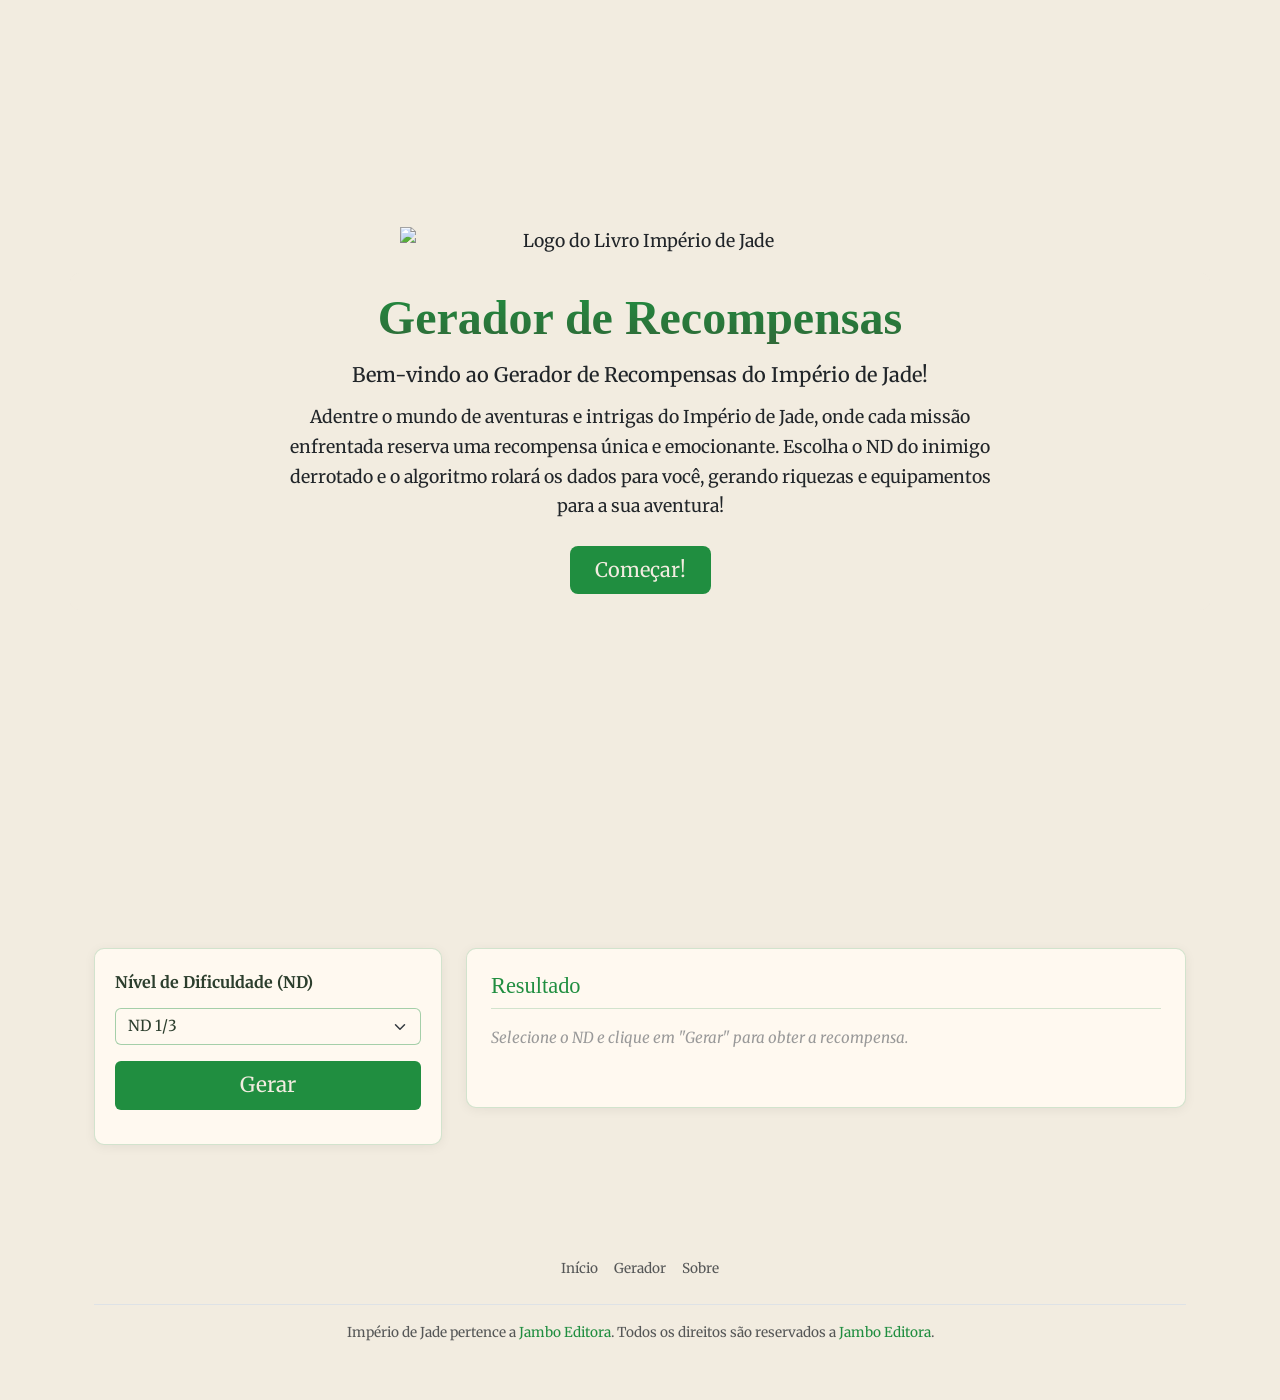
==== index.html @ 29b30fd1 "Added step by step reward generation" ====
<!doctype html>
<html lang="pt">
	<head>
		<meta charset="UTF-8" />
		<meta name="viewport" content="width=device-width, initial-scale=1.0" />
		<title>Gerador de Recompensas - Império de Jade</title>
		<link
			href="https://cdn.jsdelivr.net/npm/bootstrap@5.3.3/dist/css/bootstrap.min.css"
			rel="stylesheet"
			integrity="sha384-QWTKZyjpPEjISv5WaRU9OFeRpok6YctnYmDr5pNlyT2bRjXh0JMhjY6hW+ALEwIH"
			crossorigin="anonymous"
		/>
		<link rel="icon" type="image/x-icon" href="assets/favicon.ico" />
		<link rel="stylesheet" href="styles.css" />
	</head>

	<body>
		<section id="hero" class="px-3 text-center hero">
			<img
				id="logo"
				class="d-block mx-auto mb-3 no-interaction"
				src="assets/images/Logo.png"
				alt="Logo do Livro Império de Jade"
			/>
			<div class="container hero-text">
				<div class="row justify-content-center">
					<div class="col-12 col-md-10 col-lg-8">
						<h1
							id="title"
							class="display-5 fw-bold gradient-text mb-3"
						>
							Gerador de Recompensas
						</h1>
						<h2 class="h5 mb-3">
							Bem-vindo ao Gerador de Recompensas do Império de
							Jade!
						</h2>
						<p class="mb-4 hero-p">
							Adentre o mundo de aventuras e intrigas do Império
							de Jade, onde cada missão enfrentada reserva uma
							recompensa única e emocionante. Escolha o ND do
							inimigo derrotado e o algoritmo rolará os dados para
							você, gerando riquezas e equipamentos para a sua
							aventura!
						</p>
						<a class="btn btn-lg px-4 start-button" href="#generate"
							>Começar!</a
						>
					</div>
				</div>
			</div>
		</section>

		<section id="generate" class="generator">
			<div class="container px-3 px-sm-4">
				<div class="row g-4 align-items-start">
					<!-- Selector -->
					<div class="col-12 col-lg-4">
						<div class="selector-card">
							<h4>Nível de Dificuldade (ND)</h4>
							<select
								id="ndSelector"
								class="form-select mb-3"
								aria-label="Selecione o ND"
							>
								<option value="1/3" selected>ND 1/3</option>
								<option value="1/2">ND 1/2</option>
								<option value="1">ND 1</option>
								<option value="2">ND 2</option>
								<option value="3">ND 3</option>
								<option value="4">ND 4</option>
								<option value="5">ND 5</option>
								<option value="6">ND 6</option>
								<option value="7">ND 7</option>
								<option value="8">ND 8</option>
								<option value="9">ND 9</option>
								<option value="10">ND 10</option>
								<option value="11">ND 11</option>
								<option value="12">ND 12</option>
								<option value="13">ND 13</option>
								<option value="14">ND 14</option>
								<option value="15">ND 15</option>
								<option value="16">ND 16</option>
								<option value="17">ND 17</option>
								<option value="18">ND 18</option>
								<option value="19">ND 19</option>
								<option value="20">ND 20</option>
							</select>
							<button
								id="generateButton"
								class="btn generate-button"
								onclick="getND()"
							>
								Gerar
							</button>
							<div
								class="d-flex align-items-center justify-content-center spinner hidden-initially"
							>
								<strong class="hidden-initially" role="status"
									>Gerando...</strong
								>
								<div
									class="spinner-border ms-2 hidden-initially"
									aria-hidden="true"
								></div>
							</div>
						</div>
					</div>

					<div class="col-12 col-lg-8">
						<div class="result-card">
							<h3>Resultado</h3>
							<div id="result">
								<p class="result-placeholder">
									Selecione o ND e clique em "Gerar" para
									obter a recompensa.
								</p>
							</div>
						</div>
					</div>
				</div>
			</div>
		</section>

		<div class="container px-3 px-sm-4">
			<footer class="py-3 my-4">
				<ul class="nav justify-content-center border-bottom pb-3 mb-3">
					<li class="nav-item">
						<a
							href="#hero"
							class="nav-link px-2 text-body-secondary"
							>Início</a
						>
					</li>
					<li class="nav-item">
						<a
							href="#generate"
							class="nav-link px-2 text-body-secondary"
							>Gerador</a
						>
					</li>
					<li class="nav-item">
						<a href="" class="nav-link px-2 text-body-secondary"
							>Sobre</a
						>
					</li>
				</ul>
				<p class="text-center text-body-secondary">
					Império de Jade pertence a
					<a href="https://jamboeditora.com.br">Jambo Editora</a>.
					Todos os direitos são reservados a
					<a href="https://jamboeditora.com.br">Jambo Editora</a>.
				</p>
			</footer>
		</div>

		<script
			src="https://cdn.jsdelivr.net/npm/bootstrap@5.3.3/dist/js/bootstrap.bundle.min.js"
			integrity="sha384-YvpcrYf0tY3lHB60NNkmXc5s9fDVZLESaAA55NDzOxhy9GkcIdslK1eN7N6jIeHz"
			crossorigin="anonymous"
		></script>
		<script src="scripts/generator.js"></script>
		<script src="scripts/script.js"></script>
	</body>
</html>
---- styles.css ----
@import url('https://fonts.googleapis.com/css2?family=Merriweather:ital,wght@0,300;0,400;0,700;0,900;1,300;1,400;1,700;1,900&display=swap');

@font-face {
	font-family: 'shanghairegular';
	src: url('assets/fonts/shanghai-webfont.woff2') format('woff2'),
		url('assets/fonts/shanghai-webfont.woff') format('woff');
	font-weight: normal;
	font-style: normal;
}

@font-face {
	font-family: 'Space Mono';
	src: url('assets/fonts/SpaceMono-Regular.ttf') format('truetype');
	font-weight: normal;
	font-style: normal;
}

/* ─── BASE ─────────────────────────────────────── */

*, *::before, *::after {
	box-sizing: border-box;
}

body {
	background-color: #f2ece0;
	font-family: 'Merriweather', serif;
	font-size: 1.1rem;
	line-height: 1.7;
	overflow-x: hidden;
}

.no-interaction {
	-webkit-user-drag: none;
	user-select: none;
	-moz-user-select: none;
	-webkit-user-select: none;
	-ms-user-select: none;
}

/* ─── TYPOGRAPHY ────────────────────────────────── */

#title {
	font-family: shanghairegular;
}

.gradient-text {
	background-color: #2c6e49;
	background-image: linear-gradient(180deg, #208e40, #306737);
	background-size: 100%;
	background-clip: text;
	-webkit-background-clip: text;
	-webkit-text-fill-color: transparent;
	-moz-background-clip: text;
	-moz-text-fill-color: transparent;
}

/* ─── HERO ──────────────────────────────────────── */

#logo {
	max-width: 480px;
	width: 50%;
	min-width: 200px;
	padding-top: 40px;
}

.hero {
	background-image: url(assets/images/City.jpg);
	background-size: cover;
	background-repeat: no-repeat;
	background-position: center top;
	min-height: 100vh;
	padding-bottom: 8%;
	display: flex;
	flex-direction: column;
	align-items: center;
	justify-content: center;
}

.hero-text {
	padding: 16px 24px;
	background-color: #f2ece0d5;
	border-radius: 10px;
	backdrop-filter: blur(2px);
}

.hero-p {
	font-size: 1.1rem;
}

/* ─── BUTTONS ───────────────────────────────────── */

.start-button,
.generate-button {
	background-color: #208e40;
	color: #f2ece0;
	transition: background-color 0.2s ease, transform 0.1s ease;
}

.generate-button {
	font-size: 1.3rem;
	padding: 0.5rem 2rem;
	width: 100%;
	border-radius: 6px;
}

.start-button:hover,
.generate-button:hover {
	background-color: #306737;
	color: #f2ece0;
	transform: translateY(-1px);
}

.start-button:active,
.generate-button:active {
	transform: translateY(0);
}

/* ─── GENERATOR SECTION ─────────────────────────── */

.generator {
	padding: 3rem 0 4rem;
}

.selector-card {
	background: #fff9f0;
	border: 1px solid rgba(32, 142, 64, 0.2);
	border-radius: 10px;
	padding: 1.5rem 1.25rem;
	box-shadow: 0 2px 12px rgba(0,0,0,0.06);
}

.selector-card h4 {
	font-size: 1rem;
	font-weight: 700;
	margin-bottom: 1rem;
	color: #2c3e2d;
}

#ndSelector {
	background-color: #fff9f0;
	border-color: rgba(32, 142, 64, 0.4);
	color: #2c3e2d;
	font-family: 'Merriweather', serif;
	font-size: 0.95rem;
	margin-bottom: 1rem;
}

#ndSelector:focus {
	border-color: #208e40;
	box-shadow: 0 0 0 0.2rem rgba(32, 142, 64, 0.2);
}

.spinner {
	margin-top: 10px;
	justify-content: center;
}

/* ─── RESULT CARD ───────────────────────────────── */

.result-card {
	background: #fff9f0;
	border: 1px solid rgba(32, 142, 64, 0.2);
	border-radius: 10px;
	padding: 1.5rem 1.5rem;
	box-shadow: 0 2px 12px rgba(0,0,0,0.06);
	min-height: 160px;
}

.result-card h3 {
	font-family: shanghairegular;
	font-size: 1.4rem;
	color: #208e40;
	margin-bottom: 1rem;
	padding-bottom: 0.5rem;
	border-bottom: 1px solid rgba(32, 142, 64, 0.2);
}

.result-placeholder {
	color: #999;
	font-style: italic;
	font-size: 0.95rem;
}

/* ─── RESULT SUMMARY ────────────────────────────── */

.result-summary {
	display: flex;
	flex-direction: column;
	gap: 0.75rem;
	margin-bottom: 1.25rem;
}

.reward-row {
	display: flex;
	flex-direction: column;
	gap: 0.2rem;
}

.reward-label {
	font-size: 0.72rem;
	font-weight: 700;
	text-transform: uppercase;
	letter-spacing: 0.1em;
	color: #208e40;
}

.reward-value {
	font-size: 1rem;
	color: #1e2820;
	line-height: 1.6;
}

.reward-none {
	color: #aaa;
}

/* ─── ROLL LOG ──────────────────────────────────── */

.roll-log {
	border: 1px solid rgba(32, 142, 64, 0.25);
	border-radius: 8px;
	overflow: hidden;
}

.roll-log summary {
	list-style: none;
	padding: 0.65rem 1rem;
	background: rgba(32, 142, 64, 0.08);
	cursor: pointer;
	font-size: 0.82rem;
	font-weight: 700;
	color: #2a6b38;
	user-select: none;
	display: flex;
	align-items: center;
	gap: 0.4rem;
	transition: background 0.15s ease;
}

.roll-log summary::-webkit-details-marker { display: none; }

.roll-log summary:hover {
	background: rgba(32, 142, 64, 0.15);
}

.roll-log[open] summary .log-toggle-icon {
	transform: rotate(90deg);
}

.log-toggle-icon {
	display: inline-block;
	transition: transform 0.2s ease;
	font-style: normal;
}

.roll-log-content {
	padding: 0.75rem 1rem 1rem;
	background: rgba(250, 246, 238, 0.6);
	display: flex;
	flex-direction: column;
	gap: 1rem;
}

.roll-section-title {
	font-size: 0.72rem;
	font-weight: 700;
	text-transform: uppercase;
	letter-spacing: 0.08em;
	color: #208e40;
	margin-bottom: 0.5rem;
	padding-bottom: 0.3rem;
	border-bottom: 1px solid rgba(32, 142, 64, 0.2);
}

.roll-step {
	display: flex;
	align-items: flex-start;
	flex-wrap: wrap;
	gap: 0.35rem 0.5rem;
	padding: 0.3rem 0;
	border-bottom: 1px solid rgba(0, 0, 0, 0.04);
	font-size: 0.82rem;
}

.roll-step:last-child {
	border-bottom: none;
	padding-bottom: 0;
}

.roll-badge {
	display: inline-flex;
	align-items: center;
	gap: 0.25rem;
	padding: 0.15rem 0.55rem;
	border-radius: 4px;
	font-family: 'Space Mono', monospace;
	font-size: 0.75rem;
	white-space: nowrap;
	flex-shrink: 0;
}

.roll-badge-d100 {
	background: #208e40;
	color: #fff;
}

.roll-badge-formula {
	background: #5a7d5e;
	color: #fff;
}

.dice-icon {
	font-size: 0.85em;
	line-height: 1;
}

.roll-label {
	color: #666;
	font-style: italic;
	flex: 1;
	min-width: 80px;
	align-self: center;
}

.roll-arrow {
	color: #aaa;
	font-size: 0.75rem;
	align-self: center;
	flex-shrink: 0;
}

.roll-result {
	font-weight: 700;
	color: #1e2820;
	align-self: center;
	word-break: break-word;
}

/* ─── FOOTER ────────────────────────────────────── */

footer {
	color: #777;
	font-size: 0.85rem;
}

footer a {
	color: #208e40;
	text-decoration: none;
}

footer a:hover {
	text-decoration: underline;
}

/* ─── RESPONSIVE ────────────────────────────────── */

@media (max-width: 991px) {
	.selector-card {
		max-width: 480px;
		margin: 0 auto;
	}
}

@media (max-width: 860px) {
	.hero {
		background-image: none;
		background-color: #f2ece0;
		min-height: auto;
		padding-top: 2rem;
		padding-bottom: 3rem;
	}

	.hero-text {
		background-color: transparent;
		backdrop-filter: none;
		padding: 0 8px;
	}

	.hero-p {
		font-size: 1rem;
	}
}

@media (max-width: 576px) {
	body {
		font-size: 1rem;
	}

	#logo {
		width: 65%;
		padding-top: 24px;
	}

	.generator {
		padding: 1.5rem 0 2.5rem;
	}

	.selector-card,
	.result-card {
		border-radius: 8px;
		padding: 1.25rem 1rem;
	}

	.result-card h3 {
		font-size: 1.2rem;
	}

	.reward-value {
		font-size: 0.92rem;
	}

	.roll-badge {
		font-size: 0.7rem;
		padding: 0.12rem 0.45rem;
	}

	.roll-step {
		font-size: 0.78rem;
	}

	.generate-button {
		font-size: 1.15rem;
	}
}

@media (max-height: 700px) {
	.hero {
		min-height: 600px;
	}
}
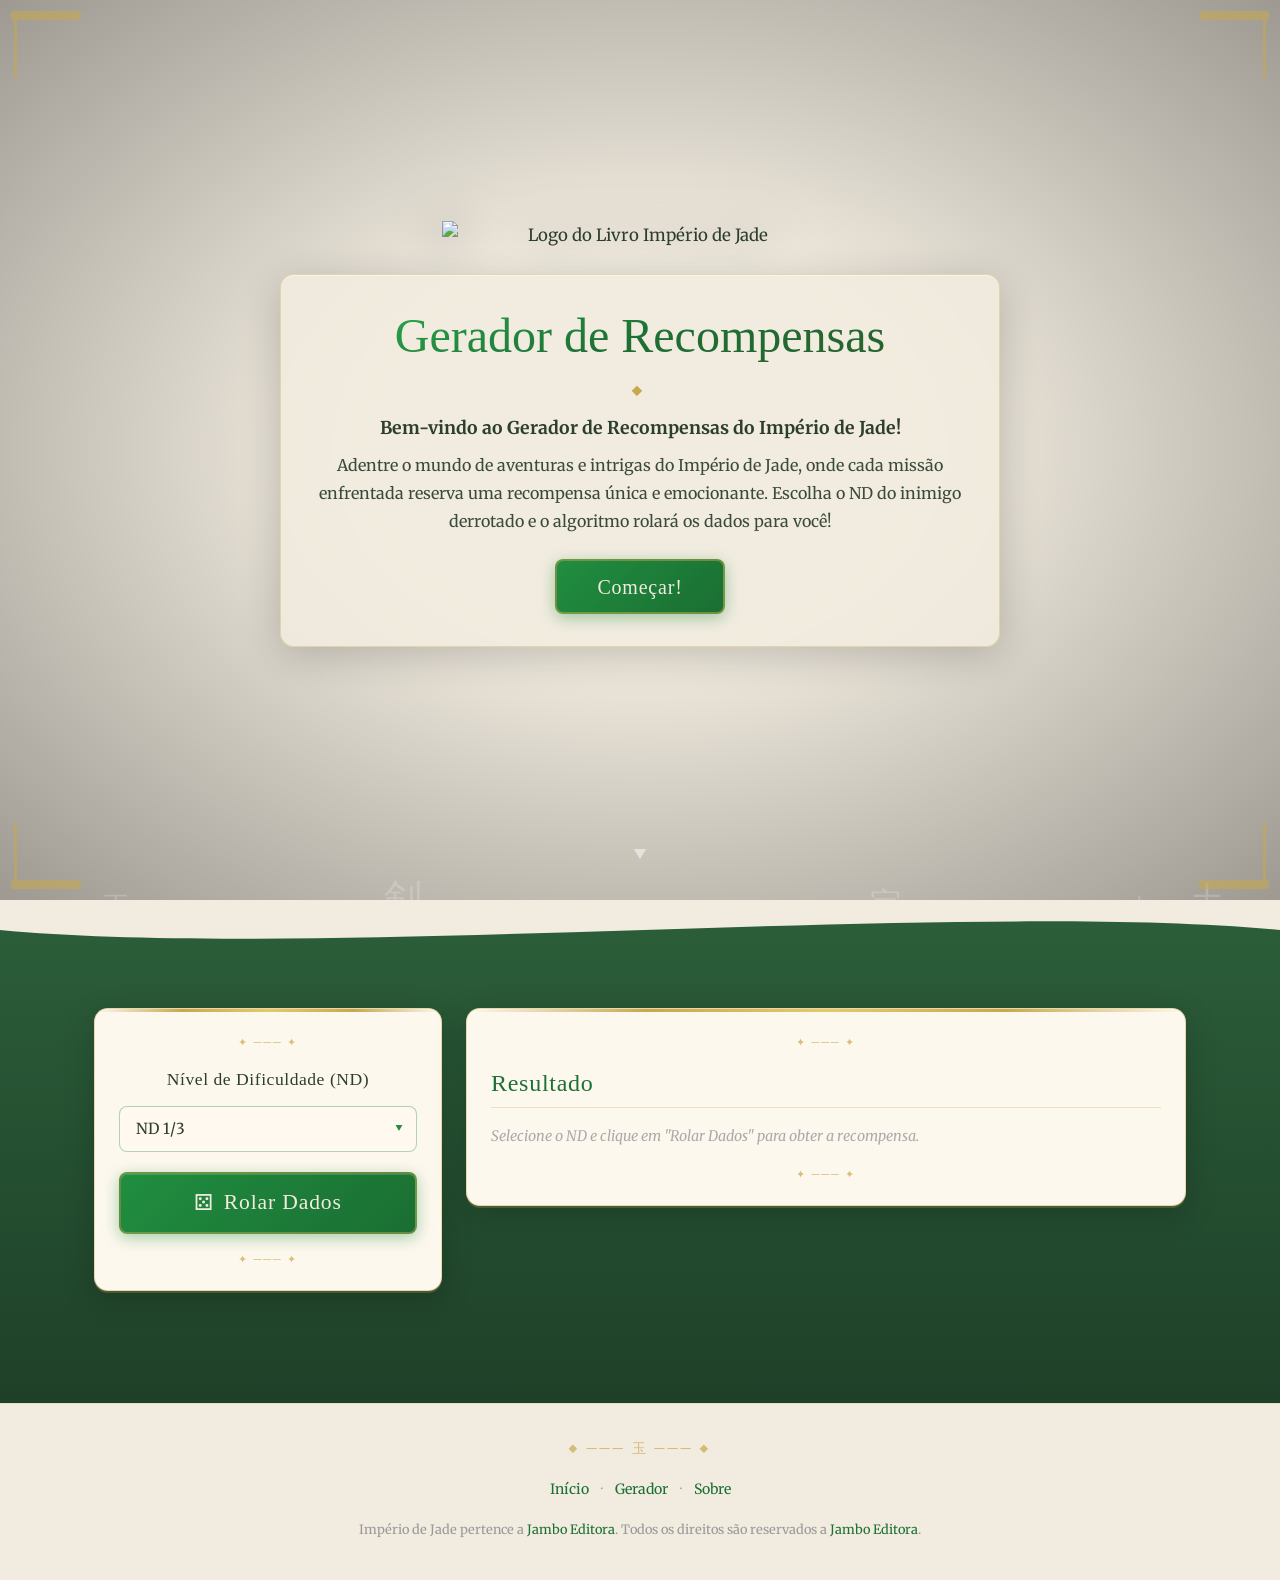
==== commit b219ecf2: "Added animations" ====
--- a/index.html
+++ b/index.html
@@ -13,108 +13,221 @@
 		<link rel="icon" type="image/x-icon" href="assets/favicon.ico" />
 		<link rel="stylesheet" href="styles.css" />
 	</head>
-
 	<body>
-		<section id="hero" class="px-3 text-center hero">
-			<img
-				id="logo"
-				class="d-block mx-auto mb-3 no-interaction"
-				src="assets/images/Logo.png"
-				alt="Logo do Livro Império de Jade"
-			/>
-			<div class="container hero-text">
-				<div class="row justify-content-center">
-					<div class="col-12 col-md-10 col-lg-8">
-						<h1
-							id="title"
-							class="display-5 fw-bold gradient-text mb-3"
-						>
-							Gerador de Recompensas
-						</h1>
-						<h2 class="h5 mb-3">
-							Bem-vindo ao Gerador de Recompensas do Império de
-							Jade!
-						</h2>
-						<p class="mb-4 hero-p">
-							Adentre o mundo de aventuras e intrigas do Império
-							de Jade, onde cada missão enfrentada reserva uma
-							recompensa única e emocionante. Escolha o ND do
-							inimigo derrotado e o algoritmo rolará os dados para
-							você, gerando riquezas e equipamentos para a sua
-							aventura!
-						</p>
-						<a class="btn btn-lg px-4 start-button" href="#generate"
-							>Começar!</a
-						>
+		<section id="hero" class="hero">
+			<div class="kanji-field" aria-hidden="true">
+				<span
+					class="kanji"
+					style="--x: 8%; --delay: 0s; --dur: 18s; --size: 1.8rem"
+					>玉</span
+				>
+				<span
+					class="kanji"
+					style="--x: 18%; --delay: 3s; --dur: 22s; --size: 1.2rem"
+					>龍</span
+				>
+				<span
+					class="kanji"
+					style="--x: 30%; --delay: 7s; --dur: 16s; --size: 2.4rem"
+					>剣</span
+				>
+				<span
+					class="kanji"
+					style="--x: 45%; --delay: 1s; --dur: 20s; --size: 1.5rem"
+					>金</span
+				>
+				<span
+					class="kanji"
+					style="--x: 57%; --delay: 9s; --dur: 24s; --size: 1rem"
+					>霊</span
+				>
+				<span
+					class="kanji"
+					style="--x: 68%; --delay: 5s; --dur: 19s; --size: 2rem"
+					>宝</span
+				>
+				<span
+					class="kanji"
+					style="--x: 78%; --delay: 2s; --dur: 21s; --size: 1.3rem"
+					>火</span
+				>
+				<span
+					class="kanji"
+					style="--x: 88%; --delay: 11s; --dur: 17s; --size: 1.6rem"
+					>水</span
+				>
+				<span
+					class="kanji"
+					style="--x: 13%; --delay: 14s; --dur: 23s; --size: 1rem"
+					>風</span
+				>
+				<span
+					class="kanji"
+					style="--x: 93%; --delay: 6s; --dur: 15s; --size: 2.2rem"
+					>土</span
+				>
+				<span
+					class="kanji"
+					style="--x: 52%; --delay: 16s; --dur: 20s; --size: 1.4rem"
+					>道</span
+				>
+				<span
+					class="kanji"
+					style="--x: 37%; --delay: 4s; --dur: 26s; --size: 1.1rem"
+					>武</span
+				>
+			</div>
+
+			<div class="corner corner-tl" aria-hidden="true"></div>
+			<div class="corner corner-tr" aria-hidden="true"></div>
+			<div class="corner corner-bl" aria-hidden="true"></div>
+			<div class="corner corner-br" aria-hidden="true"></div>
+
+			<div class="hero-inner text-center">
+				<img
+					id="logo"
+					class="hero-logo no-interaction"
+					src="assets/images/Logo.png"
+					alt="Logo do Livro Império de Jade"
+				/>
+
+				<div class="hero-text-box">
+					<h1 id="title" class="hero-title gradient-text">
+						Gerador de Recompensas
+					</h1>
+					<div class="title-divider" aria-hidden="true">
+						<span class="divider-gem">◆</span>
 					</div>
+					<h2 class="hero-subtitle">
+						Bem-vindo ao Gerador de Recompensas do Império de Jade!
+					</h2>
+					<p class="hero-p">
+						Adentre o mundo de aventuras e intrigas do Império de
+						Jade, onde cada missão enfrentada reserva uma recompensa
+						única e emocionante. Escolha o ND do inimigo derrotado e
+						o algoritmo rolará os dados para você!
+					</p>
+					<a class="btn start-button" href="#generate">
+						<span class="btn-inner"> Começar! </span>
+					</a>
 				</div>
 			</div>
+
+			<div class="hero-scroll-hint" aria-hidden="true">
+				<span class="scroll-arrow">▾</span>
+			</div>
 		</section>
 
-		<section id="generate" class="generator">
-			<div class="container px-3 px-sm-4">
-				<div class="row g-4 align-items-start">
-					<!-- Selector -->
+		<section id="generate" class="generator-section">
+			<div class="section-wave" aria-hidden="true">
+				<svg viewBox="0 0 1200 60" preserveAspectRatio="none">
+					<path
+						d="M0,30 C300,60 900,0 1200,30 L1200,0 L0,0 Z"
+						fill="#f2ece0"
+					/>
+				</svg>
+			</div>
+
+			<div class="container px-3 px-sm-4 py-5">
+				<div class="row g-4 align-items-start justify-content-center">
 					<div class="col-12 col-lg-4">
-						<div class="selector-card">
-							<h4>Nível de Dificuldade (ND)</h4>
-							<select
-								id="ndSelector"
-								class="form-select mb-3"
-								aria-label="Selecione o ND"
-							>
-								<option value="1/3" selected>ND 1/3</option>
-								<option value="1/2">ND 1/2</option>
-								<option value="1">ND 1</option>
-								<option value="2">ND 2</option>
-								<option value="3">ND 3</option>
-								<option value="4">ND 4</option>
-								<option value="5">ND 5</option>
-								<option value="6">ND 6</option>
-								<option value="7">ND 7</option>
-								<option value="8">ND 8</option>
-								<option value="9">ND 9</option>
-								<option value="10">ND 10</option>
-								<option value="11">ND 11</option>
-								<option value="12">ND 12</option>
-								<option value="13">ND 13</option>
-								<option value="14">ND 14</option>
-								<option value="15">ND 15</option>
-								<option value="16">ND 16</option>
-								<option value="17">ND 17</option>
-								<option value="18">ND 18</option>
-								<option value="19">ND 19</option>
-								<option value="20">ND 20</option>
-							</select>
-							<button
-								id="generateButton"
-								class="btn generate-button"
-								onclick="getND()"
-							>
-								Gerar
-							</button>
-							<div
-								class="d-flex align-items-center justify-content-center spinner hidden-initially"
-							>
-								<strong class="hidden-initially" role="status"
-									>Gerando...</strong
-								>
+						<div class="jade-card selector-card" id="selectorCard">
+							<div class="jade-card-inner">
 								<div
-									class="spinner-border ms-2 hidden-initially"
+									class="card-ornament-top"
 									aria-hidden="true"
-								></div>
+								>
+									✦ ─── ✦
+								</div>
+								<h4 class="selector-title">
+									Nível de Dificuldade (ND)
+								</h4>
+								<div class="nd-select-wrap">
+									<select
+										id="ndSelector"
+										class="nd-select"
+										aria-label="Selecione o ND"
+									>
+										<option value="1/3" selected>
+											ND 1/3
+										</option>
+										<option value="1/2">ND 1/2</option>
+										<option value="1">ND 1</option>
+										<option value="2">ND 2</option>
+										<option value="3">ND 3</option>
+										<option value="4">ND 4</option>
+										<option value="5">ND 5</option>
+										<option value="6">ND 6</option>
+										<option value="7">ND 7</option>
+										<option value="8">ND 8</option>
+										<option value="9">ND 9</option>
+										<option value="10">ND 10</option>
+										<option value="11">ND 11</option>
+										<option value="12">ND 12</option>
+										<option value="13">ND 13</option>
+										<option value="14">ND 14</option>
+										<option value="15">ND 15</option>
+										<option value="16">ND 16</option>
+										<option value="17">ND 17</option>
+										<option value="18">ND 18</option>
+										<option value="19">ND 19</option>
+										<option value="20">ND 20</option>
+									</select>
+									<span
+										class="nd-select-arrow"
+										aria-hidden="true"
+										>▾</span
+									>
+								</div>
+
+								<button
+									id="generateButton"
+									class="generate-button"
+									onclick="triggerGenerate()"
+								>
+									<span
+										class="gen-btn-dice"
+										id="btnDice"
+										aria-hidden="true"
+										>⚄</span
+									>
+									<span class="gen-btn-text" id="btnText"
+										>Rolar Dados</span
+									>
+								</button>
+
+								<div
+									class="card-ornament-bottom"
+									aria-hidden="true"
+								>
+									✦ ─── ✦
+								</div>
 							</div>
 						</div>
 					</div>
 
 					<div class="col-12 col-lg-8">
-						<div class="result-card">
-							<h3>Resultado</h3>
-							<div id="result">
-								<p class="result-placeholder">
-									Selecione o ND e clique em "Gerar" para
-									obter a recompensa.
-								</p>
+						<div class="jade-card result-card" id="resultCard">
+							<div class="jade-card-inner">
+								<div
+									class="card-ornament-top"
+									aria-hidden="true"
+								>
+									✦ ─── ✦
+								</div>
+								<h3 class="result-title">Resultado</h3>
+								<div id="result">
+									<p class="result-placeholder">
+										Selecione o ND e clique em "Rolar Dados"
+										para obter a recompensa.
+									</p>
+								</div>
+								<div
+									class="card-ornament-bottom"
+									aria-hidden="true"
+								>
+									✦ ─── ✦
+								</div>
 							</div>
 						</div>
 					</div>
@@ -122,37 +235,24 @@
 			</div>
 		</section>
 
-		<div class="container px-3 px-sm-4">
-			<footer class="py-3 my-4">
-				<ul class="nav justify-content-center border-bottom pb-3 mb-3">
-					<li class="nav-item">
-						<a
-							href="#hero"
-							class="nav-link px-2 text-body-secondary"
-							>Início</a
-						>
-					</li>
-					<li class="nav-item">
-						<a
-							href="#generate"
-							class="nav-link px-2 text-body-secondary"
-							>Gerador</a
-						>
-					</li>
-					<li class="nav-item">
-						<a href="" class="nav-link px-2 text-body-secondary"
-							>Sobre</a
-						>
-					</li>
-				</ul>
-				<p class="text-center text-body-secondary">
-					Império de Jade pertence a
-					<a href="https://jamboeditora.com.br">Jambo Editora</a>.
-					Todos os direitos são reservados a
-					<a href="https://jamboeditora.com.br">Jambo Editora</a>.
-				</p>
-			</footer>
-		</div>
+		<footer class="site-footer">
+			<div class="footer-divider" aria-hidden="true">
+				<span>◆ ─── 玉 ─── ◆</span>
+			</div>
+			<nav class="footer-nav">
+				<a href="#hero">Início</a>
+				<span aria-hidden="true">·</span>
+				<a href="#generate">Gerador</a>
+				<span aria-hidden="true">·</span>
+				<a href="">Sobre</a>
+			</nav>
+			<p class="footer-copy">
+				Império de Jade pertence a
+				<a href="https://jamboeditora.com.br">Jambo Editora</a>. Todos
+				os direitos são reservados a
+				<a href="https://jamboeditora.com.br">Jambo Editora</a>.
+			</p>
+		</footer>
 
 		<script
 			src="https://cdn.jsdelivr.net/npm/bootstrap@5.3.3/dist/js/bootstrap.bundle.min.js"
@@ -161,5 +261,54 @@
 		></script>
 		<script src="scripts/generator.js"></script>
 		<script src="scripts/script.js"></script>
+		<script>
+			const DICE_FACES = ['⚀', '⚁', '⚂', '⚃', '⚄', '⚅'];
+			let diceInterval = null;
+
+			function triggerGenerate() {
+				const btn = document.getElementById('generateButton');
+				const dice = document.getElementById('btnDice');
+				const txt = document.getElementById('btnText');
+
+				btn.disabled = true;
+				txt.textContent = 'Rolando…';
+
+				let i = 0;
+				diceInterval = setInterval(() => {
+					dice.textContent = DICE_FACES[i % DICE_FACES.length];
+					i++;
+				}, 90);
+
+				setTimeout(() => {
+					clearInterval(diceInterval);
+					dice.textContent =
+						DICE_FACES[Math.floor(Math.random() * 6)];
+					getND();
+					txt.textContent = 'Rolar Dados';
+					btn.disabled = false;
+					animateResult();
+				}, 700);
+			}
+
+			function animateResult() {
+				const resultEl = document.getElementById('result');
+				resultEl.classList.remove('result-reveal');
+				void resultEl.offsetWidth;
+				resultEl.classList.add('result-reveal');
+
+				const steps = resultEl.querySelectorAll('.roll-step');
+				steps.forEach((s, idx) => {
+					s.style.opacity = '0';
+					s.style.transform = 'translateX(-8px)';
+					s.style.transition = `opacity 0.25s ease ${idx * 40}ms, transform 0.25s ease ${idx * 40}ms`;
+					requestAnimationFrame(() => {
+						requestAnimationFrame(() => {
+							s.style.opacity = '1';
+							s.style.transform = 'translateX(0)';
+						});
+					});
+				});
+			}
+		</script>
 	</body>
 </html>
--- a/styles.css
+++ b/styles.css
@@ -2,7 +2,8 @@
 
 @font-face {
 	font-family: 'shanghairegular';
-	src: url('assets/fonts/shanghai-webfont.woff2') format('woff2'),
+	src:
+		url('assets/fonts/shanghai-webfont.woff2') format('woff2'),
 		url('assets/fonts/shanghai-webfont.woff') format('woff');
 	font-weight: normal;
 	font-style: normal;
@@ -15,271 +16,663 @@
 	font-style: normal;
 }
 
-/* ─── BASE ─────────────────────────────────────── */
-
-*, *::before, *::after {
+/* ─── RESET / BASE ─────────────────────────────── */
+
+*,
+*::before,
+*::after {
 	box-sizing: border-box;
+}
+
+html {
+	scroll-behavior: smooth;
 }
 
 body {
 	background-color: #f2ece0;
 	font-family: 'Merriweather', serif;
-	font-size: 1.1rem;
-	line-height: 1.7;
+	font-size: 1.05rem;
+	line-height: 1.75;
 	overflow-x: hidden;
+	color: #2c3e2d;
 }
 
 .no-interaction {
 	-webkit-user-drag: none;
 	user-select: none;
-	-moz-user-select: none;
 	-webkit-user-select: none;
-	-ms-user-select: none;
-}
-
-/* ─── TYPOGRAPHY ────────────────────────────────── */
-
-#title {
-	font-family: shanghairegular;
-}
+}
+
+/* ─── GRADIENT TEXT ─────────────────────────────── */
 
 .gradient-text {
-	background-color: #2c6e49;
-	background-image: linear-gradient(180deg, #208e40, #306737);
-	background-size: 100%;
+	background-image: linear-gradient(
+		160deg,
+		#2db350 0%,
+		#1d7035 50%,
+		#2a5e2a 100%
+	);
 	background-clip: text;
 	-webkit-background-clip: text;
 	-webkit-text-fill-color: transparent;
-	-moz-background-clip: text;
-	-moz-text-fill-color: transparent;
-}
-
-/* ─── HERO ──────────────────────────────────────── */
-
-#logo {
-	max-width: 480px;
-	width: 50%;
-	min-width: 200px;
-	padding-top: 40px;
-}
+}
+
+/* ═══════════════════════════════════════════════════
+   HERO
+══════════════════════════════════════════════════ */
 
 .hero {
+	position: relative;
+	min-height: 100svh;
 	background-image: url(assets/images/City.jpg);
 	background-size: cover;
-	background-repeat: no-repeat;
 	background-position: center top;
-	min-height: 100vh;
-	padding-bottom: 8%;
 	display: flex;
 	flex-direction: column;
 	align-items: center;
 	justify-content: center;
-}
-
-.hero-text {
-	padding: 16px 24px;
-	background-color: #f2ece0d5;
-	border-radius: 10px;
-	backdrop-filter: blur(2px);
+	padding: 3rem 1rem 5rem;
+	overflow: hidden;
+}
+
+/* Subtle vignette overlay */
+.hero::before {
+	content: '';
+	position: absolute;
+	inset: 0;
+	background: radial-gradient(
+		ellipse at center,
+		transparent 30%,
+		rgba(0, 0, 0, 0.35) 100%
+	);
+	pointer-events: none;
+}
+
+/* ── Kanji floating particles ─────────────────── */
+
+.kanji-field {
+	position: absolute;
+	inset: 0;
+	pointer-events: none;
+	overflow: hidden;
+}
+
+.kanji {
+	position: absolute;
+	bottom: -2rem;
+	left: var(--x);
+	font-size: var(--size, 1.5rem);
+	color: rgba(255, 255, 255, 0.2);
+	font-family: serif;
+	animation: kanji-rise var(--dur, 20s) var(--delay, 0s) infinite ease-in-out;
+	will-change: transform, opacity;
+	user-select: none;
+}
+
+@keyframes kanji-rise {
+	0% {
+		transform: translateY(0) rotate(0deg);
+		opacity: 0;
+	}
+	10% {
+		opacity: 1;
+	}
+	90% {
+		opacity: 0.6;
+	}
+	100% {
+		transform: translateY(-105vh) rotate(15deg);
+		opacity: 0;
+	}
+}
+
+/* ── Corner ornaments ─────────────────────────── */
+
+.corner {
+	position: absolute;
+	width: 64px;
+	height: 64px;
+	pointer-events: none;
+	opacity: 0.55;
+}
+
+.corner::before,
+.corner::after {
+	content: '';
+	position: absolute;
+	background: #c9a84c;
+}
+
+.corner::before {
+	width: 100%;
+	height: 3px;
+	top: 0;
+}
+.corner::after {
+	width: 3px;
+	height: 100%;
+	top: 0;
+}
+
+.corner-tl {
+	top: 14px;
+	left: 14px;
+}
+.corner-tr {
+	top: 14px;
+	right: 14px;
+	transform: scaleX(-1);
+}
+.corner-bl {
+	bottom: 14px;
+	left: 14px;
+	transform: scaleY(-1);
+}
+.corner-br {
+	bottom: 14px;
+	right: 14px;
+	transform: scale(-1);
+}
+
+/* Inner dot on each corner */
+.corner-tl::before,
+.corner-tr::before,
+.corner-bl::before,
+.corner-br::before {
+	box-shadow: 0 0 0 3px #c9a84c;
+	border-radius: 1px;
+}
+
+/* ── Hero inner content ───────────────────────── */
+
+.hero-inner {
+	position: relative;
+	z-index: 2;
+	width: 100%;
+	max-width: 720px;
+	animation: hero-fadein 1s ease both;
+}
+
+@keyframes hero-fadein {
+	from {
+		opacity: 0;
+		transform: translateY(24px);
+	}
+	to {
+		opacity: 1;
+		transform: translateY(0);
+	}
+}
+
+.hero-logo {
+	display: block;
+	margin: 0 auto 1.5rem;
+	width: min(55%, 420px);
+	filter: drop-shadow(0 4px 24px rgba(0, 0, 0, 0.5));
+	animation: logo-drop 0.9s cubic-bezier(0.22, 1, 0.36, 1) 0.1s both;
+}
+
+@keyframes logo-drop {
+	from {
+		opacity: 0;
+		transform: translateY(-20px) scale(0.95);
+	}
+	to {
+		opacity: 1;
+		transform: translateY(0) scale(1);
+	}
+}
+
+.hero-text-box {
+	background: rgba(242, 236, 224, 0.88);
+	backdrop-filter: blur(6px);
+	-webkit-backdrop-filter: blur(6px);
+	border-radius: 14px;
+	padding: 2rem 2.25rem;
+	border: 1px solid rgba(201, 168, 76, 0.35);
+	box-shadow:
+		0 8px 40px rgba(0, 0, 0, 0.2),
+		inset 0 1px 0 rgba(255, 255, 255, 0.5);
+	animation: hero-fadein 1s ease 0.25s both;
+}
+
+.hero-title {
+	font-family: shanghairegular;
+	font-size: clamp(1.8rem, 5vw, 3rem);
+	margin-bottom: 0.25rem;
+	line-height: 1.2;
+}
+
+/* Gold divider */
+.title-divider {
+	margin: 0.6rem 0 0.8rem;
+	color: #c9a84c;
+	font-size: 1.1rem;
+	letter-spacing: 0.3em;
+	text-align: center;
+	animation: shimmer 3s ease-in-out infinite;
+}
+
+@keyframes shimmer {
+	0%,
+	100% {
+		opacity: 0.7;
+	}
+	50% {
+		opacity: 1;
+	}
+}
+
+.hero-subtitle {
+	font-size: clamp(0.9rem, 2vw, 1.1rem);
+	font-weight: 700;
+	margin-bottom: 0.75rem;
+	color: #2c3e2d;
 }
 
 .hero-p {
+	font-size: clamp(0.85rem, 1.8vw, 1rem);
+	margin-bottom: 1.5rem;
+	color: #3a4a3b;
+}
+
+/* ── Start button ─────────────────────────────── */
+
+.start-button {
+	background: linear-gradient(135deg, #208e40, #1a6e32);
+	color: #f2ece0;
+	font-family: shanghairegular;
+	font-size: 1.25rem;
+	padding: 0.65rem 2.5rem;
+	border-radius: 8px;
+	border: 2px solid rgba(201, 168, 76, 0.5);
+	box-shadow: 0 4px 16px rgba(32, 142, 64, 0.4);
+	transition: all 0.25s ease;
+	display: inline-block;
+	letter-spacing: 0.04em;
+}
+
+.start-button:hover {
+	background: linear-gradient(135deg, #25a549, #208e40);
+	color: #f2ece0;
+	transform: translateY(-2px);
+	box-shadow: 0 6px 24px rgba(32, 142, 64, 0.5);
+}
+
+.start-button:active {
+	transform: translateY(0);
+}
+
+.btn-inner {
+	display: flex;
+	align-items: center;
+	gap: 0.4rem;
+}
+.btn-icon {
+	font-size: 1.1em;
+}
+
+/* ── Scroll hint ──────────────────────────────── */
+
+.hero-scroll-hint {
+	position: absolute;
+	bottom: 1.5rem;
+	left: 50%;
+	transform: translateX(-50%);
+	z-index: 2;
+	color: rgba(255, 255, 255, 0.5);
+	font-size: 1.5rem;
+	animation: bounce 2s ease-in-out infinite;
+}
+
+@keyframes bounce {
+	0%,
+	100% {
+		transform: translateX(-50%) translateY(0);
+	}
+	50% {
+		transform: translateX(-50%) translateY(6px);
+	}
+}
+
+/* ═══════════════════════════════════════════════════
+   GENERATOR SECTION
+══════════════════════════════════════════════════ */
+
+.generator-section {
+	background: linear-gradient(180deg, #2c5f3a 0%, #1e4028 100%);
+	position: relative;
+	padding-bottom: 4rem;
+}
+
+.section-wave {
+	height: 60px;
+	overflow: hidden;
+	line-height: 0;
+}
+
+.section-wave svg {
+	width: 100%;
+	height: 100%;
+	display: block;
+}
+
+/* ── Jade cards ───────────────────────────────── */
+
+.jade-card {
+	background: #fdf8ee;
+	border-radius: 14px;
+	border: 1px solid rgba(201, 168, 76, 0.4);
+	box-shadow:
+		0 2px 0 rgba(201, 168, 76, 0.25),
+		0 8px 32px rgba(0, 0, 0, 0.18),
+		inset 0 1px 0 rgba(255, 255, 255, 0.7);
+	position: relative;
+	overflow: hidden;
+	transition: box-shadow 0.3s ease;
+}
+
+.jade-card::before {
+	content: '';
+	position: absolute;
+	top: 0;
+	left: 0;
+	right: 0;
+	height: 3px;
+	background: linear-gradient(
+		90deg,
+		transparent,
+		#c9a84c,
+		#e8c96a,
+		#c9a84c,
+		transparent
+	);
+}
+
+.jade-card-inner {
+	padding: 1.5rem 1.5rem 1.25rem;
+}
+
+.card-ornament-top,
+.card-ornament-bottom {
+	text-align: center;
+	font-size: 0.7rem;
+	color: #c9a84c;
+	letter-spacing: 0.15em;
+	opacity: 0.7;
+	user-select: none;
+}
+
+.card-ornament-top {
+	margin-bottom: 1rem;
+}
+.card-ornament-bottom {
+	margin-top: 1rem;
+}
+
+/* ── Selector card specifics ──────────────────── */
+
+.selector-title {
+	font-family: shanghairegular;
 	font-size: 1.1rem;
-}
-
-/* ─── BUTTONS ───────────────────────────────────── */
-
-.start-button,
-.generate-button {
-	background-color: #208e40;
-	color: #f2ece0;
-	transition: background-color 0.2s ease, transform 0.1s ease;
-}
-
-.generate-button {
-	font-size: 1.3rem;
-	padding: 0.5rem 2rem;
+	color: #2c3e2d;
+	text-align: center;
+	margin-bottom: 1rem;
+	letter-spacing: 0.03em;
+}
+
+.nd-select-wrap {
+	position: relative;
+	margin-bottom: 1.25rem;
+}
+
+.nd-select {
 	width: 100%;
-	border-radius: 6px;
-}
-
-.start-button:hover,
-.generate-button:hover {
-	background-color: #306737;
-	color: #f2ece0;
-	transform: translateY(-1px);
-}
-
-.start-button:active,
-.generate-button:active {
-	transform: translateY(0);
-}
-
-/* ─── GENERATOR SECTION ─────────────────────────── */
-
-.generator {
-	padding: 3rem 0 4rem;
-}
-
-.selector-card {
+	appearance: none;
+	-webkit-appearance: none;
 	background: #fff9f0;
-	border: 1px solid rgba(32, 142, 64, 0.2);
-	border-radius: 10px;
-	padding: 1.5rem 1.25rem;
-	box-shadow: 0 2px 12px rgba(0,0,0,0.06);
-}
-
-.selector-card h4 {
-	font-size: 1rem;
-	font-weight: 700;
-	margin-bottom: 1rem;
-	color: #2c3e2d;
-}
-
-#ndSelector {
-	background-color: #fff9f0;
-	border-color: rgba(32, 142, 64, 0.4);
-	color: #2c3e2d;
+	border: 1.5px solid rgba(32, 142, 64, 0.35);
+	border-radius: 8px;
+	padding: 0.55rem 2.5rem 0.55rem 1rem;
 	font-family: 'Merriweather', serif;
 	font-size: 0.95rem;
+	color: #2c3e2d;
+	cursor: pointer;
+	transition:
+		border-color 0.2s,
+		box-shadow 0.2s;
+}
+
+.nd-select:focus {
+	outline: none;
+	border-color: #208e40;
+	box-shadow: 0 0 0 3px rgba(32, 142, 64, 0.15);
+}
+
+.nd-select-arrow {
+	position: absolute;
+	right: 0.9rem;
+	top: 50%;
+	transform: translateY(-50%);
+	color: #208e40;
+	font-size: 0.85rem;
+	pointer-events: none;
+}
+
+/* ── Generate button ──────────────────────────── */
+
+.generate-button {
+	width: 100%;
+	background: linear-gradient(135deg, #208e40, #1a6e32);
+	color: #f2ece0;
+	font-family: shanghairegular;
+	font-size: 1.35rem;
+	padding: 0.65rem 1rem;
+	border: 2px solid rgba(201, 168, 76, 0.45);
+	border-radius: 8px;
+	box-shadow:
+		0 4px 16px rgba(32, 142, 64, 0.4),
+		0 1px 0 rgba(255, 255, 255, 0.15) inset;
+	cursor: pointer;
+	display: flex;
+	align-items: center;
+	justify-content: center;
+	gap: 0.6rem;
+	transition: all 0.2s ease;
+	letter-spacing: 0.04em;
+}
+
+.generate-button:hover:not(:disabled) {
+	background: linear-gradient(135deg, #25a549, #208e40);
+	transform: translateY(-2px);
+	box-shadow: 0 6px 24px rgba(32, 142, 64, 0.5);
+}
+
+.generate-button:active:not(:disabled) {
+	transform: translateY(0);
+}
+
+.generate-button:disabled {
+	opacity: 0.75;
+	cursor: not-allowed;
+}
+
+.gen-btn-dice {
+	font-size: 1.4rem;
+	line-height: 1;
+	display: inline-block;
+	animation: none;
+}
+
+.generate-button:disabled .gen-btn-dice {
+	animation: spin-dice 0.09s steps(1) infinite;
+}
+
+@keyframes spin-dice {
+	0% {
+		content: '⚀';
+	}
+	16% {
+		content: '⚁';
+	}
+	33% {
+		content: '⚂';
+	}
+	50% {
+		content: '⚃';
+	}
+	67% {
+		content: '⚄';
+	}
+	83% {
+		content: '⚅';
+	}
+	100% {
+		content: '⚀';
+	}
+}
+
+/* ─── RESULT CARD ───────────────────────────────── */
+
+.result-title {
+	font-family: shanghairegular;
+	font-size: 1.5rem;
+	color: #1d7035;
 	margin-bottom: 1rem;
-}
-
-#ndSelector:focus {
-	border-color: #208e40;
-	box-shadow: 0 0 0 0.2rem rgba(32, 142, 64, 0.2);
-}
-
-.spinner {
-	margin-top: 10px;
-	justify-content: center;
-}
-
-/* ─── RESULT CARD ───────────────────────────────── */
-
-.result-card {
-	background: #fff9f0;
-	border: 1px solid rgba(32, 142, 64, 0.2);
-	border-radius: 10px;
-	padding: 1.5rem 1.5rem;
-	box-shadow: 0 2px 12px rgba(0,0,0,0.06);
-	min-height: 160px;
-}
-
-.result-card h3 {
-	font-family: shanghairegular;
-	font-size: 1.4rem;
-	color: #208e40;
-	margin-bottom: 1rem;
-	padding-bottom: 0.5rem;
-	border-bottom: 1px solid rgba(32, 142, 64, 0.2);
+	padding-bottom: 0.6rem;
+	border-bottom: 1px solid rgba(201, 168, 76, 0.3);
+	letter-spacing: 0.03em;
 }
 
 .result-placeholder {
-	color: #999;
+	color: #aaa;
 	font-style: italic;
-	font-size: 0.95rem;
-}
-
-/* ─── RESULT SUMMARY ────────────────────────────── */
+	font-size: 0.9rem;
+}
+
+/* ── Result summary ───────────────────────────── */
+
+@keyframes result-in {
+	from {
+		opacity: 0;
+		transform: translateY(10px);
+	}
+	to {
+		opacity: 1;
+		transform: translateY(0);
+	}
+}
+
+.result-reveal {
+	animation: result-in 0.4s ease both;
+}
 
 .result-summary {
 	display: flex;
 	flex-direction: column;
-	gap: 0.75rem;
+	gap: 0.85rem;
 	margin-bottom: 1.25rem;
 }
 
 .reward-row {
 	display: flex;
 	flex-direction: column;
-	gap: 0.2rem;
+	gap: 0.15rem;
+	padding: 0.6rem 0.85rem;
+	background: rgba(32, 142, 64, 0.05);
+	border-radius: 8px;
+	border-left: 3px solid #c9a84c;
 }
 
 .reward-label {
-	font-size: 0.72rem;
+	font-size: 0.68rem;
+	font-weight: 700;
+	text-transform: uppercase;
+	letter-spacing: 0.12em;
+	color: #1d7035;
+}
+
+.reward-value {
+	font-size: 0.98rem;
+	color: #1e2820;
+	line-height: 1.55;
+}
+
+.reward-none {
+	color: #bbb;
+}
+
+/* ─── ROLL LOG ──────────────────────────────────── */
+
+.roll-log {
+	border: 1px solid rgba(201, 168, 76, 0.3);
+	border-radius: 8px;
+	overflow: hidden;
+}
+
+.roll-log summary {
+	list-style: none;
+	padding: 0.6rem 1rem;
+	background: rgba(32, 142, 64, 0.07);
+	cursor: pointer;
+	font-size: 0.8rem;
+	font-weight: 700;
+	color: #1d7035;
+	user-select: none;
+	display: flex;
+	align-items: center;
+	gap: 0.4rem;
+	transition: background 0.15s;
+}
+
+.roll-log summary::-webkit-details-marker {
+	display: none;
+}
+.roll-log summary:hover {
+	background: rgba(32, 142, 64, 0.13);
+}
+
+.roll-log[open] summary .log-toggle-icon {
+	transform: rotate(90deg);
+}
+
+.log-toggle-icon {
+	display: inline-block;
+	transition: transform 0.2s ease;
+}
+
+.roll-log-content {
+	padding: 0.85rem 1rem 1rem;
+	background: rgba(253, 248, 238, 0.7);
+	display: flex;
+	flex-direction: column;
+	gap: 1.1rem;
+}
+
+.roll-section {
+	display: flex;
+	flex-direction: column;
+}
+
+.roll-section-title {
+	font-size: 0.68rem;
 	font-weight: 700;
 	text-transform: uppercase;
 	letter-spacing: 0.1em;
-	color: #208e40;
-}
-
-.reward-value {
-	font-size: 1rem;
-	color: #1e2820;
-	line-height: 1.6;
-}
-
-.reward-none {
-	color: #aaa;
-}
-
-/* ─── ROLL LOG ──────────────────────────────────── */
-
-.roll-log {
-	border: 1px solid rgba(32, 142, 64, 0.25);
-	border-radius: 8px;
-	overflow: hidden;
-}
-
-.roll-log summary {
-	list-style: none;
-	padding: 0.65rem 1rem;
-	background: rgba(32, 142, 64, 0.08);
-	cursor: pointer;
-	font-size: 0.82rem;
-	font-weight: 700;
-	color: #2a6b38;
-	user-select: none;
-	display: flex;
-	align-items: center;
-	gap: 0.4rem;
-	transition: background 0.15s ease;
-}
-
-.roll-log summary::-webkit-details-marker { display: none; }
-
-.roll-log summary:hover {
-	background: rgba(32, 142, 64, 0.15);
-}
-
-.roll-log[open] summary .log-toggle-icon {
-	transform: rotate(90deg);
-}
-
-.log-toggle-icon {
-	display: inline-block;
-	transition: transform 0.2s ease;
-	font-style: normal;
-}
-
-.roll-log-content {
-	padding: 0.75rem 1rem 1rem;
-	background: rgba(250, 246, 238, 0.6);
-	display: flex;
-	flex-direction: column;
-	gap: 1rem;
-}
-
-.roll-section-title {
-	font-size: 0.72rem;
-	font-weight: 700;
-	text-transform: uppercase;
-	letter-spacing: 0.08em;
-	color: #208e40;
+	color: #1d7035;
 	margin-bottom: 0.5rem;
 	padding-bottom: 0.3rem;
-	border-bottom: 1px solid rgba(32, 142, 64, 0.2);
+	border-bottom: 1px solid rgba(201, 168, 76, 0.3);
 }
 
 .roll-step {
 	display: flex;
 	align-items: flex-start;
 	flex-wrap: wrap;
-	gap: 0.35rem 0.5rem;
+	gap: 0.3rem 0.45rem;
 	padding: 0.3rem 0;
 	border-bottom: 1px solid rgba(0, 0, 0, 0.04);
-	font-size: 0.82rem;
+	font-size: 0.8rem;
 }
 
 .roll-step:last-child {
@@ -290,41 +683,43 @@
 .roll-badge {
 	display: inline-flex;
 	align-items: center;
-	gap: 0.25rem;
-	padding: 0.15rem 0.55rem;
+	gap: 0.2rem;
+	padding: 0.12rem 0.5rem;
 	border-radius: 4px;
 	font-family: 'Space Mono', monospace;
-	font-size: 0.75rem;
+	font-size: 0.72rem;
 	white-space: nowrap;
 	flex-shrink: 0;
 }
 
 .roll-badge-d100 {
-	background: #208e40;
+	background: linear-gradient(135deg, #208e40, #1a6e32);
 	color: #fff;
+	box-shadow: 0 1px 4px rgba(32, 142, 64, 0.3);
 }
 
 .roll-badge-formula {
-	background: #5a7d5e;
+	background: linear-gradient(135deg, #5a7d5e, #3d5c42);
 	color: #fff;
+	box-shadow: 0 1px 4px rgba(0, 0, 0, 0.15);
 }
 
 .dice-icon {
-	font-size: 0.85em;
+	font-size: 0.9em;
 	line-height: 1;
 }
 
 .roll-label {
-	color: #666;
+	color: #7a8c7a;
 	font-style: italic;
 	flex: 1;
-	min-width: 80px;
+	min-width: 70px;
 	align-self: center;
 }
 
 .roll-arrow {
-	color: #aaa;
-	font-size: 0.75rem;
+	color: #c9a84c;
+	font-size: 0.7rem;
 	align-self: center;
 	flex-shrink: 0;
 }
@@ -336,95 +731,156 @@
 	word-break: break-word;
 }
 
-/* ─── FOOTER ────────────────────────────────────── */
-
-footer {
-	color: #777;
-	font-size: 0.85rem;
-}
-
-footer a {
+/* ═══════════════════════════════════════════════════
+   FOOTER
+══════════════════════════════════════════════════ */
+
+.site-footer {
+	background: #f2ece0;
+	text-align: center;
+	padding: 2rem 1rem 2.5rem;
+	border-top: 1px solid rgba(201, 168, 76, 0.2);
+}
+
+.footer-divider {
+	font-size: 0.9rem;
+	color: #c9a84c;
+	letter-spacing: 0.2em;
+	margin-bottom: 1rem;
+	opacity: 0.7;
+}
+
+.footer-nav {
+	display: flex;
+	justify-content: center;
+	align-items: center;
+	gap: 0.75rem;
+	margin-bottom: 1rem;
+	font-size: 0.88rem;
+	color: #aaa;
+}
+
+.footer-nav a {
+	color: #1d7035;
+	text-decoration: none;
+	transition: color 0.15s;
+}
+
+.footer-nav a:hover {
 	color: #208e40;
+	text-decoration: underline;
+}
+
+.footer-copy {
+	font-size: 0.8rem;
+	color: #999;
+	margin: 0;
+}
+
+.footer-copy a {
+	color: #1d7035;
 	text-decoration: none;
 }
 
-footer a:hover {
+.footer-copy a:hover {
 	text-decoration: underline;
 }
 
-/* ─── RESPONSIVE ────────────────────────────────── */
-
-@media (max-width: 991px) {
-	.selector-card {
-		max-width: 480px;
-		margin: 0 auto;
-	}
-}
+/* ═══════════════════════════════════════════════════
+   RESPONSIVE
+══════════════════════════════════════════════════ */
 
 @media (max-width: 860px) {
 	.hero {
 		background-image: none;
-		background-color: #f2ece0;
-		min-height: auto;
-		padding-top: 2rem;
-		padding-bottom: 3rem;
-	}
-
-	.hero-text {
-		background-color: transparent;
-		backdrop-filter: none;
-		padding: 0 8px;
-	}
-
-	.hero-p {
-		font-size: 1rem;
+		background: linear-gradient(
+			160deg,
+			#1d4a28 0%,
+			#2c6e49 60%,
+			#1a3d22 100%
+		);
+	}
+
+	.hero::before {
+		background: radial-gradient(
+			ellipse at center,
+			transparent 40%,
+			rgba(0, 0, 0, 0.25) 100%
+		);
+	}
+
+	.kanji {
+		color: rgba(255, 255, 255, 0.06);
+	}
+
+	.hero-text-box {
+		background: rgba(242, 236, 224, 0.93);
 	}
 }
 
 @media (max-width: 576px) {
-	body {
-		font-size: 1rem;
-	}
-
-	#logo {
-		width: 65%;
-		padding-top: 24px;
-	}
-
-	.generator {
-		padding: 1.5rem 0 2.5rem;
-	}
-
-	.selector-card,
-	.result-card {
-		border-radius: 8px;
-		padding: 1.25rem 1rem;
-	}
-
-	.result-card h3 {
+	.corner {
+		width: 44px;
+		height: 44px;
+	}
+	.corner-tl,
+	.corner-tr {
+		top: 8px;
+	}
+	.corner-bl,
+	.corner-br {
+		bottom: 8px;
+	}
+	.corner-tl,
+	.corner-bl {
+		left: 8px;
+	}
+	.corner-tr,
+	.corner-br {
+		right: 8px;
+	}
+
+	.hero-text-box {
+		padding: 1.5rem 1.25rem;
+	}
+
+	.jade-card-inner {
+		padding: 1.25rem 1rem 1rem;
+	}
+
+	.result-title {
+		font-size: 1.25rem;
+	}
+
+	.generate-button {
 		font-size: 1.2rem;
 	}
 
 	.reward-value {
-		font-size: 0.92rem;
+		font-size: 0.9rem;
+	}
+
+	.roll-step {
+		font-size: 0.76rem;
 	}
 
 	.roll-badge {
-		font-size: 0.7rem;
-		padding: 0.12rem 0.45rem;
-	}
-
-	.roll-step {
-		font-size: 0.78rem;
-	}
-
-	.generate-button {
-		font-size: 1.15rem;
-	}
-}
-
-@media (max-height: 700px) {
-	.hero {
-		min-height: 600px;
-	}
-}
+		font-size: 0.68rem;
+		padding: 0.1rem 0.4rem;
+	}
+
+	.section-wave {
+		height: 36px;
+	}
+}
+
+@media (prefers-reduced-motion: reduce) {
+	.kanji,
+	.hero-inner,
+	.hero-logo,
+	.title-divider,
+	.hero-scroll-hint,
+	.result-reveal {
+		animation: none !important;
+	}
+}
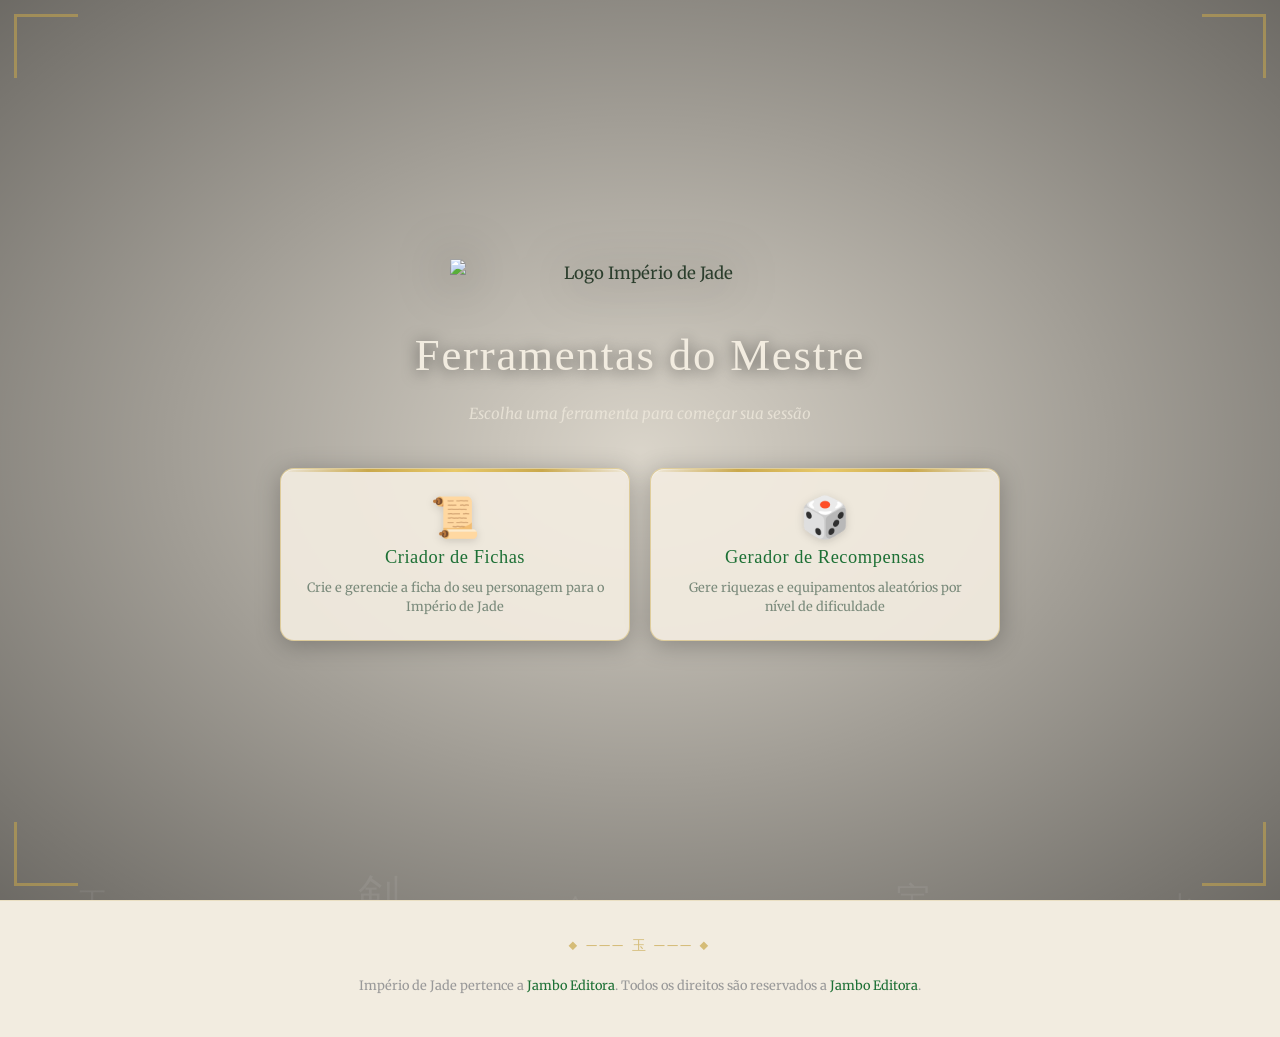
==== commit d755aef8: "Talents inclusion" ====
--- a/index.html
+++ b/index.html
@@ -1,314 +1,72 @@
-<!doctype html>
+<!DOCTYPE html>
 <html lang="pt">
-	<head>
-		<meta charset="UTF-8" />
-		<meta name="viewport" content="width=device-width, initial-scale=1.0" />
-		<title>Gerador de Recompensas - Império de Jade</title>
-		<link
-			href="https://cdn.jsdelivr.net/npm/bootstrap@5.3.3/dist/css/bootstrap.min.css"
-			rel="stylesheet"
-			integrity="sha384-QWTKZyjpPEjISv5WaRU9OFeRpok6YctnYmDr5pNlyT2bRjXh0JMhjY6hW+ALEwIH"
-			crossorigin="anonymous"
-		/>
-		<link rel="icon" type="image/x-icon" href="assets/favicon.ico" />
-		<link rel="stylesheet" href="styles.css" />
-	</head>
-	<body>
-		<section id="hero" class="hero">
-			<div class="kanji-field" aria-hidden="true">
-				<span
-					class="kanji"
-					style="--x: 8%; --delay: 0s; --dur: 18s; --size: 1.8rem"
-					>玉</span
-				>
-				<span
-					class="kanji"
-					style="--x: 18%; --delay: 3s; --dur: 22s; --size: 1.2rem"
-					>龍</span
-				>
-				<span
-					class="kanji"
-					style="--x: 30%; --delay: 7s; --dur: 16s; --size: 2.4rem"
-					>剣</span
-				>
-				<span
-					class="kanji"
-					style="--x: 45%; --delay: 1s; --dur: 20s; --size: 1.5rem"
-					>金</span
-				>
-				<span
-					class="kanji"
-					style="--x: 57%; --delay: 9s; --dur: 24s; --size: 1rem"
-					>霊</span
-				>
-				<span
-					class="kanji"
-					style="--x: 68%; --delay: 5s; --dur: 19s; --size: 2rem"
-					>宝</span
-				>
-				<span
-					class="kanji"
-					style="--x: 78%; --delay: 2s; --dur: 21s; --size: 1.3rem"
-					>火</span
-				>
-				<span
-					class="kanji"
-					style="--x: 88%; --delay: 11s; --dur: 17s; --size: 1.6rem"
-					>水</span
-				>
-				<span
-					class="kanji"
-					style="--x: 13%; --delay: 14s; --dur: 23s; --size: 1rem"
-					>風</span
-				>
-				<span
-					class="kanji"
-					style="--x: 93%; --delay: 6s; --dur: 15s; --size: 2.2rem"
-					>土</span
-				>
-				<span
-					class="kanji"
-					style="--x: 52%; --delay: 16s; --dur: 20s; --size: 1.4rem"
-					>道</span
-				>
-				<span
-					class="kanji"
-					style="--x: 37%; --delay: 4s; --dur: 26s; --size: 1.1rem"
-					>武</span
-				>
-			</div>
+<head>
+  <meta charset="UTF-8"/>
+  <meta name="viewport" content="width=device-width, initial-scale=1.0"/>
+  <title>Império de Jade — Ferramentas</title>
+  <link href="https://cdn.jsdelivr.net/npm/bootstrap@5.3.3/dist/css/bootstrap.min.css" rel="stylesheet" integrity="sha384-QWTKZyjpPEjISv5WaRU9OFeRpok6YctnYmDr5pNlyT2bRjXh0JMhjY6hW+ALEwIH" crossorigin="anonymous"/>
+  <link rel="icon" type="image/x-icon" href="assets/favicon.ico"/>
+  <link rel="stylesheet" href="styles.css"/>
+</head>
+<body>
 
-			<div class="corner corner-tl" aria-hidden="true"></div>
-			<div class="corner corner-tr" aria-hidden="true"></div>
-			<div class="corner corner-bl" aria-hidden="true"></div>
-			<div class="corner corner-br" aria-hidden="true"></div>
+<main class="home-hero" id="top">
 
-			<div class="hero-inner text-center">
-				<img
-					id="logo"
-					class="hero-logo no-interaction"
-					src="assets/images/Logo.png"
-					alt="Logo do Livro Império de Jade"
-				/>
+  <!-- Kanji -->
+  <div class="kanji-field" aria-hidden="true">
+    <span class="kanji" style="--x:6%;  --delay:0s;   --dur:20s; --size:2rem">玉</span>
+    <span class="kanji" style="--x:16%; --delay:4s;   --dur:24s; --size:1.3rem">龍</span>
+    <span class="kanji" style="--x:28%; --delay:9s;   --dur:18s; --size:2.6rem">剣</span>
+    <span class="kanji" style="--x:44%; --delay:2s;   --dur:22s; --size:1.6rem">金</span>
+    <span class="kanji" style="--x:58%; --delay:12s;  --dur:26s; --size:1rem">霊</span>
+    <span class="kanji" style="--x:70%; --delay:6s;   --dur:21s; --size:2.2rem">宝</span>
+    <span class="kanji" style="--x:82%; --delay:3s;   --dur:19s; --size:1.4rem">火</span>
+    <span class="kanji" style="--x:91%; --delay:14s;  --dur:17s; --size:1.8rem">水</span>
+    <span class="kanji" style="--x:11%; --delay:16s;  --dur:25s; --size:1.1rem">風</span>
+    <span class="kanji" style="--x:36%; --delay:5s;   --dur:28s; --size:1.2rem">武</span>
+  </div>
 
-				<div class="hero-text-box">
-					<h1 id="title" class="hero-title gradient-text">
-						Gerador de Recompensas
-					</h1>
-					<div class="title-divider" aria-hidden="true">
-						<span class="divider-gem">◆</span>
-					</div>
-					<h2 class="hero-subtitle">
-						Bem-vindo ao Gerador de Recompensas do Império de Jade!
-					</h2>
-					<p class="hero-p">
-						Adentre o mundo de aventuras e intrigas do Império de
-						Jade, onde cada missão enfrentada reserva uma recompensa
-						única e emocionante. Escolha o ND do inimigo derrotado e
-						o algoritmo rolará os dados para você!
-					</p>
-					<a class="btn start-button" href="#generate">
-						<span class="btn-inner"> Começar! </span>
-					</a>
-				</div>
-			</div>
+  <!-- Corners -->
+  <div class="corner corner-tl" aria-hidden="true"></div>
+  <div class="corner corner-tr" aria-hidden="true"></div>
+  <div class="corner corner-bl" aria-hidden="true"></div>
+  <div class="corner corner-br" aria-hidden="true"></div>
 
-			<div class="hero-scroll-hint" aria-hidden="true">
-				<span class="scroll-arrow">▾</span>
-			</div>
-		</section>
+  <div class="home-inner">
+    <img class="home-logo no-interaction" src="assets/images/Logo.png" alt="Logo Império de Jade"/>
 
-		<section id="generate" class="generator-section">
-			<div class="section-wave" aria-hidden="true">
-				<svg viewBox="0 0 1200 60" preserveAspectRatio="none">
-					<path
-						d="M0,30 C300,60 900,0 1200,30 L1200,0 L0,0 Z"
-						fill="#f2ece0"
-					/>
-				</svg>
-			</div>
+    <p class="home-tagline">Ferramentas do Mestre</p>
+    <p class="home-subtitle">Escolha uma ferramenta para começar sua sessão</p>
 
-			<div class="container px-3 px-sm-4 py-5">
-				<div class="row g-4 align-items-start justify-content-center">
-					<div class="col-12 col-lg-4">
-						<div class="jade-card selector-card" id="selectorCard">
-							<div class="jade-card-inner">
-								<div
-									class="card-ornament-top"
-									aria-hidden="true"
-								>
-									✦ ─── ✦
-								</div>
-								<h4 class="selector-title">
-									Nível de Dificuldade (ND)
-								</h4>
-								<div class="nd-select-wrap">
-									<select
-										id="ndSelector"
-										class="nd-select"
-										aria-label="Selecione o ND"
-									>
-										<option value="1/3" selected>
-											ND 1/3
-										</option>
-										<option value="1/2">ND 1/2</option>
-										<option value="1">ND 1</option>
-										<option value="2">ND 2</option>
-										<option value="3">ND 3</option>
-										<option value="4">ND 4</option>
-										<option value="5">ND 5</option>
-										<option value="6">ND 6</option>
-										<option value="7">ND 7</option>
-										<option value="8">ND 8</option>
-										<option value="9">ND 9</option>
-										<option value="10">ND 10</option>
-										<option value="11">ND 11</option>
-										<option value="12">ND 12</option>
-										<option value="13">ND 13</option>
-										<option value="14">ND 14</option>
-										<option value="15">ND 15</option>
-										<option value="16">ND 16</option>
-										<option value="17">ND 17</option>
-										<option value="18">ND 18</option>
-										<option value="19">ND 19</option>
-										<option value="20">ND 20</option>
-									</select>
-									<span
-										class="nd-select-arrow"
-										aria-hidden="true"
-										>▾</span
-									>
-								</div>
+    <div class="tools-grid">
 
-								<button
-									id="generateButton"
-									class="generate-button"
-									onclick="triggerGenerate()"
-								>
-									<span
-										class="gen-btn-dice"
-										id="btnDice"
-										aria-hidden="true"
-										>⚄</span
-									>
-									<span class="gen-btn-text" id="btnText"
-										>Rolar Dados</span
-									>
-								</button>
+      <!-- Criador de fichas -->
+      <a href="ficha.html" class="tool-card">
+        <span class="tool-icon">📜</span>
+        <h2 class="tool-name">Criador de Fichas</h2>
+        <p class="tool-desc">Crie e gerencie a ficha do seu personagem para o Império de Jade</p>
+      </a>
 
-								<div
-									class="card-ornament-bottom"
-									aria-hidden="true"
-								>
-									✦ ─── ✦
-								</div>
-							</div>
-						</div>
-					</div>
+      <!-- Gerador de recompensas -->
+      <a href="gerador.html" class="tool-card">
+        <span class="tool-icon">🎲</span>
+        <h2 class="tool-name">Gerador de Recompensas</h2>
+        <p class="tool-desc">Gere riquezas e equipamentos aleatórios por nível de dificuldade</p>
+      </a>
 
-					<div class="col-12 col-lg-8">
-						<div class="jade-card result-card" id="resultCard">
-							<div class="jade-card-inner">
-								<div
-									class="card-ornament-top"
-									aria-hidden="true"
-								>
-									✦ ─── ✦
-								</div>
-								<h3 class="result-title">Resultado</h3>
-								<div id="result">
-									<p class="result-placeholder">
-										Selecione o ND e clique em "Rolar Dados"
-										para obter a recompensa.
-									</p>
-								</div>
-								<div
-									class="card-ornament-bottom"
-									aria-hidden="true"
-								>
-									✦ ─── ✦
-								</div>
-							</div>
-						</div>
-					</div>
-				</div>
-			</div>
-		</section>
+    </div>
+  </div>
 
-		<footer class="site-footer">
-			<div class="footer-divider" aria-hidden="true">
-				<span>◆ ─── 玉 ─── ◆</span>
-			</div>
-			<nav class="footer-nav">
-				<a href="#hero">Início</a>
-				<span aria-hidden="true">·</span>
-				<a href="#generate">Gerador</a>
-				<span aria-hidden="true">·</span>
-				<a href="">Sobre</a>
-			</nav>
-			<p class="footer-copy">
-				Império de Jade pertence a
-				<a href="https://jamboeditora.com.br">Jambo Editora</a>. Todos
-				os direitos são reservados a
-				<a href="https://jamboeditora.com.br">Jambo Editora</a>.
-			</p>
-		</footer>
+</main>
 
-		<script
-			src="https://cdn.jsdelivr.net/npm/bootstrap@5.3.3/dist/js/bootstrap.bundle.min.js"
-			integrity="sha384-YvpcrYf0tY3lHB60NNkmXc5s9fDVZLESaAA55NDzOxhy9GkcIdslK1eN7N6jIeHz"
-			crossorigin="anonymous"
-		></script>
-		<script src="scripts/generator.js"></script>
-		<script src="scripts/script.js"></script>
-		<script>
-			const DICE_FACES = ['⚀', '⚁', '⚂', '⚃', '⚄', '⚅'];
-			let diceInterval = null;
+<footer class="site-footer">
+  <div class="footer-divider" aria-hidden="true">◆ ─── 玉 ─── ◆</div>
+  <p class="footer-copy">
+    Império de Jade pertence a <a href="https://jamboeditora.com.br">Jambo Editora</a>.
+    Todos os direitos são reservados a <a href="https://jamboeditora.com.br">Jambo Editora</a>.
+  </p>
+</footer>
 
-			function triggerGenerate() {
-				const btn = document.getElementById('generateButton');
-				const dice = document.getElementById('btnDice');
-				const txt = document.getElementById('btnText');
-
-				btn.disabled = true;
-				txt.textContent = 'Rolando…';
-
-				let i = 0;
-				diceInterval = setInterval(() => {
-					dice.textContent = DICE_FACES[i % DICE_FACES.length];
-					i++;
-				}, 90);
-
-				setTimeout(() => {
-					clearInterval(diceInterval);
-					dice.textContent =
-						DICE_FACES[Math.floor(Math.random() * 6)];
-					getND();
-					txt.textContent = 'Rolar Dados';
-					btn.disabled = false;
-					animateResult();
-				}, 700);
-			}
-
-			function animateResult() {
-				const resultEl = document.getElementById('result');
-				resultEl.classList.remove('result-reveal');
-				void resultEl.offsetWidth;
-				resultEl.classList.add('result-reveal');
-
-				const steps = resultEl.querySelectorAll('.roll-step');
-				steps.forEach((s, idx) => {
-					s.style.opacity = '0';
-					s.style.transform = 'translateX(-8px)';
-					s.style.transition = `opacity 0.25s ease ${idx * 40}ms, transform 0.25s ease ${idx * 40}ms`;
-					requestAnimationFrame(() => {
-						requestAnimationFrame(() => {
-							s.style.opacity = '1';
-							s.style.transform = 'translateX(0)';
-						});
-					});
-				});
-			}
-		</script>
-	</body>
+<script src="https://cdn.jsdelivr.net/npm/bootstrap@5.3.3/dist/js/bootstrap.bundle.min.js" integrity="sha384-YvpcrYf0tY3lHB60NNkmXc5s9fDVZLESaAA55NDzOxhy9GkcIdslK1eN7N6jIeHz" crossorigin="anonymous"></script>
+</body>
 </html>
--- a/styles.css
+++ b/styles.css
@@ -1,886 +1,871 @@
 @import url('https://fonts.googleapis.com/css2?family=Merriweather:ital,wght@0,300;0,400;0,700;0,900;1,300;1,400;1,700;1,900&display=swap');
 
 @font-face {
-	font-family: 'shanghairegular';
-	src:
-		url('assets/fonts/shanghai-webfont.woff2') format('woff2'),
-		url('assets/fonts/shanghai-webfont.woff') format('woff');
-	font-weight: normal;
-	font-style: normal;
+  font-family: 'shanghairegular';
+  src: url('assets/fonts/shanghai-webfont.woff2') format('woff2'),
+       url('assets/fonts/shanghai-webfont.woff') format('woff');
+  font-weight: normal;
+  font-style: normal;
 }
 
 @font-face {
-	font-family: 'Space Mono';
-	src: url('assets/fonts/SpaceMono-Regular.ttf') format('truetype');
-	font-weight: normal;
-	font-style: normal;
-}
-
-/* ─── RESET / BASE ─────────────────────────────── */
-
-*,
-*::before,
-*::after {
-	box-sizing: border-box;
-}
-
-html {
-	scroll-behavior: smooth;
-}
+  font-family: 'Space Mono';
+  src: url('assets/fonts/SpaceMono-Regular.ttf') format('truetype');
+  font-weight: normal;
+  font-style: normal;
+}
+
+/* ─── RESET / BASE ───────────────────────────── */
+
+*, *::before, *::after { box-sizing: border-box; }
+html { scroll-behavior: smooth; }
 
 body {
-	background-color: #f2ece0;
-	font-family: 'Merriweather', serif;
-	font-size: 1.05rem;
-	line-height: 1.75;
-	overflow-x: hidden;
-	color: #2c3e2d;
+  background-color: #f2ece0;
+  font-family: 'Merriweather', serif;
+  font-size: 1.05rem;
+  line-height: 1.75;
+  overflow-x: hidden;
+  color: #2c3e2d;
 }
 
 .no-interaction {
-	-webkit-user-drag: none;
-	user-select: none;
-	-webkit-user-select: none;
-}
-
-/* ─── GRADIENT TEXT ─────────────────────────────── */
+  -webkit-user-drag: none;
+  user-select: none;
+  -webkit-user-select: none;
+}
+
+/* ─── GRADIENT TEXT ──────────────────────────── */
 
 .gradient-text {
-	background-image: linear-gradient(
-		160deg,
-		#2db350 0%,
-		#1d7035 50%,
-		#2a5e2a 100%
-	);
-	background-clip: text;
-	-webkit-background-clip: text;
-	-webkit-text-fill-color: transparent;
-}
-
-/* ═══════════════════════════════════════════════════
-   HERO
-══════════════════════════════════════════════════ */
+  background-image: linear-gradient(160deg, #2db350 0%, #1d7035 50%, #2a5e2a 100%);
+  background-clip: text;
+  -webkit-background-clip: text;
+  -webkit-text-fill-color: transparent;
+}
+
+/* ─── KANJI FIELD (shared) ───────────────────── */
+
+.kanji-field {
+  position: absolute;
+  inset: 0;
+  pointer-events: none;
+  overflow: hidden;
+}
+
+.kanji {
+  position: absolute;
+  bottom: -2rem;
+  left: var(--x);
+  font-size: var(--size, 1.5rem);
+  color: rgba(255,255,255,0.07);
+  font-family: serif;
+  animation: kanji-rise var(--dur, 20s) var(--delay, 0s) infinite ease-in-out;
+  will-change: transform, opacity;
+  user-select: none;
+}
+
+@keyframes kanji-rise {
+  0%   { transform: translateY(0)    rotate(0deg);  opacity: 0; }
+  10%  { opacity: 1; }
+  90%  { opacity: 0.6; }
+  100% { transform: translateY(-105vh) rotate(15deg); opacity: 0; }
+}
+
+/* ─── CORNER ORNAMENTS (shared) ──────────────── */
+
+.corner {
+  position: absolute;
+  width: 64px;
+  height: 64px;
+  pointer-events: none;
+  opacity: 0.55;
+}
+
+.corner::before, .corner::after {
+  content: '';
+  position: absolute;
+  background: #c9a84c;
+}
+
+.corner::before { width: 100%; height: 3px; top: 0; }
+.corner::after  { width: 3px;  height: 100%; top: 0; }
+
+.corner-tl { top: 14px;    left: 14px; }
+.corner-tr { top: 14px;    right: 14px;  transform: scaleX(-1); }
+.corner-bl { bottom: 14px; left: 14px;   transform: scaleY(-1); }
+.corner-br { bottom: 14px; right: 14px;  transform: scale(-1); }
+
+/* ─── JADE CARDS (shared) ────────────────────── */
+
+.jade-card {
+  background: #fdf8ee;
+  border-radius: 14px;
+  border: 1px solid rgba(201,168,76,0.4);
+  box-shadow: 0 2px 0 rgba(201,168,76,0.2), 0 8px 32px rgba(0,0,0,0.15), inset 0 1px 0 rgba(255,255,255,0.7);
+  position: relative;
+  overflow: hidden;
+  transition: box-shadow 0.3s ease, transform 0.3s ease;
+}
+
+.jade-card::before {
+  content: '';
+  position: absolute;
+  top: 0; left: 0; right: 0;
+  height: 3px;
+  background: linear-gradient(90deg, transparent, #c9a84c, #e8c96a, #c9a84c, transparent);
+}
+
+.jade-card-inner {
+  padding: 1.5rem 1.5rem 1.25rem;
+}
+
+.card-ornament-top, .card-ornament-bottom {
+  text-align: center;
+  font-size: 0.7rem;
+  color: #c9a84c;
+  letter-spacing: 0.15em;
+  opacity: 0.7;
+  user-select: none;
+}
+
+.card-ornament-top  { margin-bottom: 1rem; }
+.card-ornament-bottom { margin-top: 1rem; }
+
+/* ─── BACK BUTTON (shared) ───────────────────── */
+
+.back-button {
+  display: inline-flex;
+  align-items: center;
+  gap: 0.4rem;
+  color: rgba(255,255,255,0.75);
+  font-size: 0.85rem;
+  font-family: 'Merriweather', serif;
+  text-decoration: none;
+  padding: 0.35rem 0.8rem;
+  border: 1px solid rgba(255,255,255,0.25);
+  border-radius: 6px;
+  background: rgba(0,0,0,0.2);
+  backdrop-filter: blur(4px);
+  transition: all 0.2s ease;
+  letter-spacing: 0.02em;
+}
+
+.back-button:hover {
+  color: #fff;
+  background: rgba(0,0,0,0.35);
+  border-color: rgba(201,168,76,0.5);
+}
+
+.back-button-wrap {
+  position: absolute;
+  top: 1.25rem;
+  left: 1.25rem;
+  z-index: 10;
+}
+
+/* ─── SECTION WAVE (shared) ──────────────────── */
+
+.section-wave {
+  height: 60px;
+  overflow: hidden;
+  line-height: 0;
+}
+
+.section-wave svg { width: 100%; height: 100%; display: block; }
+
+/* ─── FOOTER (shared) ────────────────────────── */
+
+.site-footer {
+  background: #f2ece0;
+  text-align: center;
+  padding: 2rem 1rem 2.5rem;
+  border-top: 1px solid rgba(201,168,76,0.2);
+}
+
+.footer-divider {
+  font-size: 0.9rem;
+  color: #c9a84c;
+  letter-spacing: 0.2em;
+  margin-bottom: 1rem;
+  opacity: 0.7;
+}
+
+.footer-nav {
+  display: flex;
+  justify-content: center;
+  align-items: center;
+  gap: 0.75rem;
+  margin-bottom: 1rem;
+  font-size: 0.88rem;
+  color: #aaa;
+}
+
+.footer-nav a {
+  color: #1d7035;
+  text-decoration: none;
+  transition: color 0.15s;
+}
+
+.footer-nav a:hover { color: #208e40; text-decoration: underline; }
+
+.footer-copy { font-size: 0.8rem; color: #999; margin: 0; }
+.footer-copy a { color: #1d7035; text-decoration: none; }
+.footer-copy a:hover { text-decoration: underline; }
+
+/* ═══════════════════════════════════════════════
+   HOME PAGE
+═══════════════════════════════════════════════ */
+
+.home-hero {
+  position: relative;
+  min-height: 100svh;
+  background-image: url(assets/images/City.jpg);
+  background-size: cover;
+  background-position: center top;
+  display: flex;
+  flex-direction: column;
+  align-items: center;
+  justify-content: center;
+  padding: 3rem 1rem;
+  overflow: hidden;
+}
+
+.home-hero::before {
+  content: '';
+  position: absolute;
+  inset: 0;
+  background: radial-gradient(ellipse at center, rgba(0,0,0,0.1) 0%, rgba(0,0,0,0.55) 100%);
+  pointer-events: none;
+}
+
+.home-inner {
+  position: relative;
+  z-index: 2;
+  width: 100%;
+  max-width: 800px;
+  text-align: center;
+  animation: home-fadein 1s ease both;
+}
+
+@keyframes home-fadein {
+  from { opacity: 0; transform: translateY(20px); }
+  to   { opacity: 1; transform: translateY(0); }
+}
+
+.home-logo {
+  display: block;
+  margin: 0 auto 1.75rem;
+  width: min(55%, 380px);
+  filter: drop-shadow(0 4px 24px rgba(0,0,0,0.6));
+  animation: logo-drop 0.9s cubic-bezier(0.22,1,0.36,1) 0.1s both;
+}
+
+@keyframes logo-drop {
+  from { opacity: 0; transform: translateY(-18px) scale(0.96); }
+  to   { opacity: 1; transform: translateY(0)     scale(1); }
+}
+
+.home-tagline {
+  font-family: shanghairegular;
+  font-size: clamp(1.6rem, 5vw, 2.8rem);
+  color: #f2ece0;
+  text-shadow: 0 2px 16px rgba(0,0,0,0.6);
+  margin-bottom: 0.4rem;
+  letter-spacing: 0.04em;
+}
+
+.home-subtitle {
+  font-size: clamp(0.8rem, 1.8vw, 0.95rem);
+  color: rgba(242,236,224,0.7);
+  margin-bottom: 2.5rem;
+  font-style: italic;
+}
+
+/* ── Tool cards grid ─────────────────────────── */
+
+.tools-grid {
+  display: grid;
+  grid-template-columns: repeat(auto-fit, minmax(240px, 1fr));
+  gap: 1.25rem;
+  width: 100%;
+  max-width: 720px;
+  margin: 0 auto;
+}
+
+.tool-card {
+  background: rgba(242,236,224,0.92);
+  backdrop-filter: blur(8px);
+  -webkit-backdrop-filter: blur(8px);
+  border: 1px solid rgba(201,168,76,0.45);
+  border-radius: 14px;
+  padding: 1.75rem 1.5rem 1.5rem;
+  text-decoration: none;
+  color: inherit;
+  display: flex;
+  flex-direction: column;
+  align-items: center;
+  gap: 0.6rem;
+  position: relative;
+  overflow: hidden;
+  transition: transform 0.25s cubic-bezier(0.34,1.56,0.64,1), box-shadow 0.25s ease, background 0.2s;
+  animation: home-fadein 0.7s ease both;
+  box-shadow: 0 4px 24px rgba(0,0,0,0.25), inset 0 1px 0 rgba(255,255,255,0.6);
+}
+
+.tool-card:nth-child(1) { animation-delay: 0.3s; }
+.tool-card:nth-child(2) { animation-delay: 0.45s; }
+.tool-card:nth-child(3) { animation-delay: 0.6s; }
+
+.tool-card::before {
+  content: '';
+  position: absolute;
+  top: 0; left: 0; right: 0;
+  height: 3px;
+  background: linear-gradient(90deg, transparent, #c9a84c, #e8c96a, #c9a84c, transparent);
+}
+
+.tool-card:hover {
+  transform: translateY(-6px) scale(1.02);
+  box-shadow: 0 12px 40px rgba(0,0,0,0.3), inset 0 1px 0 rgba(255,255,255,0.7);
+  background: rgba(255,253,245,0.97);
+  color: inherit;
+}
+
+.tool-card.tool-wip {
+  opacity: 0.6;
+  cursor: default;
+  pointer-events: none;
+}
+
+.tool-card.tool-wip::after {
+  content: 'Em breve';
+  position: absolute;
+  top: 0.6rem; right: 0.6rem;
+  font-size: 0.6rem;
+  font-weight: 700;
+  text-transform: uppercase;
+  letter-spacing: 0.08em;
+  color: #c9a84c;
+  background: rgba(201,168,76,0.12);
+  border: 1px solid rgba(201,168,76,0.35);
+  border-radius: 4px;
+  padding: 0.1rem 0.4rem;
+}
+
+.tool-icon {
+  font-size: 2.5rem;
+  line-height: 1;
+  filter: drop-shadow(0 2px 4px rgba(0,0,0,0.15));
+  transition: transform 0.3s cubic-bezier(0.34,1.56,0.64,1);
+}
+
+.tool-card:hover .tool-icon { transform: scale(1.15) rotate(-5deg); }
+
+.tool-name {
+  font-family: shanghairegular;
+  font-size: 1.15rem;
+  color: #1d7035;
+  letter-spacing: 0.03em;
+  margin: 0;
+}
+
+.tool-desc {
+  font-size: 0.8rem;
+  color: #7a8a7b;
+  text-align: center;
+  margin: 0;
+  line-height: 1.5;
+}
+
+/* ═══════════════════════════════════════════════
+   GERADOR PAGE — HERO
+═══════════════════════════════════════════════ */
 
 .hero {
-	position: relative;
-	min-height: 100svh;
-	background-image: url(assets/images/City.jpg);
-	background-size: cover;
-	background-position: center top;
-	display: flex;
-	flex-direction: column;
-	align-items: center;
-	justify-content: center;
-	padding: 3rem 1rem 5rem;
-	overflow: hidden;
-}
-
-/* Subtle vignette overlay */
+  position: relative;
+  min-height: 100svh;
+  background-image: url(assets/images/City.jpg);
+  background-size: cover;
+  background-position: center top;
+  display: flex;
+  flex-direction: column;
+  align-items: center;
+  justify-content: center;
+  padding: 3rem 1rem 5rem;
+  overflow: hidden;
+}
+
 .hero::before {
-	content: '';
-	position: absolute;
-	inset: 0;
-	background: radial-gradient(
-		ellipse at center,
-		transparent 30%,
-		rgba(0, 0, 0, 0.35) 100%
-	);
-	pointer-events: none;
-}
-
-/* ── Kanji floating particles ─────────────────── */
-
-.kanji-field {
-	position: absolute;
-	inset: 0;
-	pointer-events: none;
-	overflow: hidden;
-}
-
-.kanji {
-	position: absolute;
-	bottom: -2rem;
-	left: var(--x);
-	font-size: var(--size, 1.5rem);
-	color: rgba(255, 255, 255, 0.2);
-	font-family: serif;
-	animation: kanji-rise var(--dur, 20s) var(--delay, 0s) infinite ease-in-out;
-	will-change: transform, opacity;
-	user-select: none;
-}
-
-@keyframes kanji-rise {
-	0% {
-		transform: translateY(0) rotate(0deg);
-		opacity: 0;
-	}
-	10% {
-		opacity: 1;
-	}
-	90% {
-		opacity: 0.6;
-	}
-	100% {
-		transform: translateY(-105vh) rotate(15deg);
-		opacity: 0;
-	}
-}
-
-/* ── Corner ornaments ─────────────────────────── */
-
-.corner {
-	position: absolute;
-	width: 64px;
-	height: 64px;
-	pointer-events: none;
-	opacity: 0.55;
-}
-
-.corner::before,
-.corner::after {
-	content: '';
-	position: absolute;
-	background: #c9a84c;
-}
-
-.corner::before {
-	width: 100%;
-	height: 3px;
-	top: 0;
-}
-.corner::after {
-	width: 3px;
-	height: 100%;
-	top: 0;
-}
-
-.corner-tl {
-	top: 14px;
-	left: 14px;
-}
-.corner-tr {
-	top: 14px;
-	right: 14px;
-	transform: scaleX(-1);
-}
-.corner-bl {
-	bottom: 14px;
-	left: 14px;
-	transform: scaleY(-1);
-}
-.corner-br {
-	bottom: 14px;
-	right: 14px;
-	transform: scale(-1);
-}
-
-/* Inner dot on each corner */
-.corner-tl::before,
-.corner-tr::before,
-.corner-bl::before,
-.corner-br::before {
-	box-shadow: 0 0 0 3px #c9a84c;
-	border-radius: 1px;
-}
-
-/* ── Hero inner content ───────────────────────── */
+  content: '';
+  position: absolute;
+  inset: 0;
+  background: radial-gradient(ellipse at center, transparent 30%, rgba(0,0,0,0.35) 100%);
+  pointer-events: none;
+}
 
 .hero-inner {
-	position: relative;
-	z-index: 2;
-	width: 100%;
-	max-width: 720px;
-	animation: hero-fadein 1s ease both;
+  position: relative;
+  z-index: 2;
+  width: 100%;
+  max-width: 720px;
+  animation: hero-fadein 1s ease both;
 }
 
 @keyframes hero-fadein {
-	from {
-		opacity: 0;
-		transform: translateY(24px);
-	}
-	to {
-		opacity: 1;
-		transform: translateY(0);
-	}
+  from { opacity: 0; transform: translateY(24px); }
+  to   { opacity: 1; transform: translateY(0); }
 }
 
 .hero-logo {
-	display: block;
-	margin: 0 auto 1.5rem;
-	width: min(55%, 420px);
-	filter: drop-shadow(0 4px 24px rgba(0, 0, 0, 0.5));
-	animation: logo-drop 0.9s cubic-bezier(0.22, 1, 0.36, 1) 0.1s both;
-}
-
-@keyframes logo-drop {
-	from {
-		opacity: 0;
-		transform: translateY(-20px) scale(0.95);
-	}
-	to {
-		opacity: 1;
-		transform: translateY(0) scale(1);
-	}
+  display: block;
+  margin: 0 auto 1.5rem;
+  width: min(55%, 420px);
+  filter: drop-shadow(0 4px 24px rgba(0,0,0,0.5));
+  animation: logo-drop 0.9s cubic-bezier(0.22,1,0.36,1) 0.1s both;
 }
 
 .hero-text-box {
-	background: rgba(242, 236, 224, 0.88);
-	backdrop-filter: blur(6px);
-	-webkit-backdrop-filter: blur(6px);
-	border-radius: 14px;
-	padding: 2rem 2.25rem;
-	border: 1px solid rgba(201, 168, 76, 0.35);
-	box-shadow:
-		0 8px 40px rgba(0, 0, 0, 0.2),
-		inset 0 1px 0 rgba(255, 255, 255, 0.5);
-	animation: hero-fadein 1s ease 0.25s both;
+  background: rgba(242,236,224,0.88);
+  backdrop-filter: blur(6px);
+  -webkit-backdrop-filter: blur(6px);
+  border-radius: 14px;
+  padding: 2rem 2.25rem;
+  border: 1px solid rgba(201,168,76,0.35);
+  box-shadow: 0 8px 40px rgba(0,0,0,0.2), inset 0 1px 0 rgba(255,255,255,0.5);
+  animation: hero-fadein 1s ease 0.25s both;
 }
 
 .hero-title {
-	font-family: shanghairegular;
-	font-size: clamp(1.8rem, 5vw, 3rem);
-	margin-bottom: 0.25rem;
-	line-height: 1.2;
-}
-
-/* Gold divider */
+  font-family: shanghairegular;
+  font-size: clamp(1.8rem, 5vw, 3rem);
+  margin-bottom: 0.25rem;
+  line-height: 1.2;
+}
+
 .title-divider {
-	margin: 0.6rem 0 0.8rem;
-	color: #c9a84c;
-	font-size: 1.1rem;
-	letter-spacing: 0.3em;
-	text-align: center;
-	animation: shimmer 3s ease-in-out infinite;
+  margin: 0.6rem 0 0.8rem;
+  color: #c9a84c;
+  font-size: 1.1rem;
+  letter-spacing: 0.3em;
+  text-align: center;
+  animation: shimmer 3s ease-in-out infinite;
 }
 
 @keyframes shimmer {
-	0%,
-	100% {
-		opacity: 0.7;
-	}
-	50% {
-		opacity: 1;
-	}
+  0%,100% { opacity: 0.7; }
+  50%      { opacity: 1; }
 }
 
 .hero-subtitle {
-	font-size: clamp(0.9rem, 2vw, 1.1rem);
-	font-weight: 700;
-	margin-bottom: 0.75rem;
-	color: #2c3e2d;
+  font-size: clamp(0.9rem, 2vw, 1.1rem);
+  font-weight: 700;
+  margin-bottom: 0.75rem;
+  color: #2c3e2d;
 }
 
 .hero-p {
-	font-size: clamp(0.85rem, 1.8vw, 1rem);
-	margin-bottom: 1.5rem;
-	color: #3a4a3b;
-}
-
-/* ── Start button ─────────────────────────────── */
+  font-size: clamp(0.85rem, 1.8vw, 1rem);
+  margin-bottom: 1.5rem;
+  color: #3a4a3b;
+}
 
 .start-button {
-	background: linear-gradient(135deg, #208e40, #1a6e32);
-	color: #f2ece0;
-	font-family: shanghairegular;
-	font-size: 1.25rem;
-	padding: 0.65rem 2.5rem;
-	border-radius: 8px;
-	border: 2px solid rgba(201, 168, 76, 0.5);
-	box-shadow: 0 4px 16px rgba(32, 142, 64, 0.4);
-	transition: all 0.25s ease;
-	display: inline-block;
-	letter-spacing: 0.04em;
+  background: linear-gradient(135deg, #208e40, #1a6e32);
+  color: #f2ece0;
+  font-family: shanghairegular;
+  font-size: 1.25rem;
+  padding: 0.65rem 2.5rem;
+  border-radius: 8px;
+  border: 2px solid rgba(201,168,76,0.5);
+  box-shadow: 0 4px 16px rgba(32,142,64,0.4);
+  transition: all 0.25s ease;
+  display: inline-block;
+  letter-spacing: 0.04em;
 }
 
 .start-button:hover {
-	background: linear-gradient(135deg, #25a549, #208e40);
-	color: #f2ece0;
-	transform: translateY(-2px);
-	box-shadow: 0 6px 24px rgba(32, 142, 64, 0.5);
-}
-
-.start-button:active {
-	transform: translateY(0);
-}
-
-.btn-inner {
-	display: flex;
-	align-items: center;
-	gap: 0.4rem;
-}
-.btn-icon {
-	font-size: 1.1em;
-}
-
-/* ── Scroll hint ──────────────────────────────── */
+  background: linear-gradient(135deg, #25a549, #208e40);
+  color: #f2ece0;
+  transform: translateY(-2px);
+  box-shadow: 0 6px 24px rgba(32,142,64,0.5);
+}
+
+.start-button:active { transform: translateY(0); }
+.btn-inner { display: flex; align-items: center; gap: 0.4rem; }
+.btn-icon  { font-size: 1.1em; }
 
 .hero-scroll-hint {
-	position: absolute;
-	bottom: 1.5rem;
-	left: 50%;
-	transform: translateX(-50%);
-	z-index: 2;
-	color: rgba(255, 255, 255, 0.5);
-	font-size: 1.5rem;
-	animation: bounce 2s ease-in-out infinite;
+  position: absolute;
+  bottom: 1.5rem;
+  left: 50%;
+  transform: translateX(-50%);
+  z-index: 2;
+  color: rgba(255,255,255,0.5);
+  font-size: 1.5rem;
+  animation: bounce 2s ease-in-out infinite;
 }
 
 @keyframes bounce {
-	0%,
-	100% {
-		transform: translateX(-50%) translateY(0);
-	}
-	50% {
-		transform: translateX(-50%) translateY(6px);
-	}
-}
-
-/* ═══════════════════════════════════════════════════
-   GENERATOR SECTION
-══════════════════════════════════════════════════ */
+  0%,100% { transform: translateX(-50%) translateY(0); }
+  50%      { transform: translateX(-50%) translateY(6px); }
+}
+
+/* ─── GENERATOR SECTION ───────────────────────── */
 
 .generator-section {
-	background: linear-gradient(180deg, #2c5f3a 0%, #1e4028 100%);
-	position: relative;
-	padding-bottom: 4rem;
-}
-
-.section-wave {
-	height: 60px;
-	overflow: hidden;
-	line-height: 0;
-}
-
-.section-wave svg {
-	width: 100%;
-	height: 100%;
-	display: block;
-}
-
-/* ── Jade cards ───────────────────────────────── */
-
-.jade-card {
-	background: #fdf8ee;
-	border-radius: 14px;
-	border: 1px solid rgba(201, 168, 76, 0.4);
-	box-shadow:
-		0 2px 0 rgba(201, 168, 76, 0.25),
-		0 8px 32px rgba(0, 0, 0, 0.18),
-		inset 0 1px 0 rgba(255, 255, 255, 0.7);
-	position: relative;
-	overflow: hidden;
-	transition: box-shadow 0.3s ease;
-}
-
-.jade-card::before {
-	content: '';
-	position: absolute;
-	top: 0;
-	left: 0;
-	right: 0;
-	height: 3px;
-	background: linear-gradient(
-		90deg,
-		transparent,
-		#c9a84c,
-		#e8c96a,
-		#c9a84c,
-		transparent
-	);
-}
-
-.jade-card-inner {
-	padding: 1.5rem 1.5rem 1.25rem;
-}
-
-.card-ornament-top,
-.card-ornament-bottom {
-	text-align: center;
-	font-size: 0.7rem;
-	color: #c9a84c;
-	letter-spacing: 0.15em;
-	opacity: 0.7;
-	user-select: none;
-}
-
-.card-ornament-top {
-	margin-bottom: 1rem;
-}
-.card-ornament-bottom {
-	margin-top: 1rem;
-}
-
-/* ── Selector card specifics ──────────────────── */
+  background: linear-gradient(180deg, #2c5f3a 0%, #1e4028 100%);
+  position: relative;
+  padding-bottom: 4rem;
+}
 
 .selector-title {
-	font-family: shanghairegular;
-	font-size: 1.1rem;
-	color: #2c3e2d;
-	text-align: center;
-	margin-bottom: 1rem;
-	letter-spacing: 0.03em;
-}
-
-.nd-select-wrap {
-	position: relative;
-	margin-bottom: 1.25rem;
-}
+  font-family: shanghairegular;
+  font-size: 1.1rem;
+  color: #2c3e2d;
+  text-align: center;
+  margin-bottom: 1rem;
+  letter-spacing: 0.03em;
+}
+
+.nd-select-wrap { position: relative; margin-bottom: 1.25rem; }
 
 .nd-select {
-	width: 100%;
-	appearance: none;
-	-webkit-appearance: none;
-	background: #fff9f0;
-	border: 1.5px solid rgba(32, 142, 64, 0.35);
-	border-radius: 8px;
-	padding: 0.55rem 2.5rem 0.55rem 1rem;
-	font-family: 'Merriweather', serif;
-	font-size: 0.95rem;
-	color: #2c3e2d;
-	cursor: pointer;
-	transition:
-		border-color 0.2s,
-		box-shadow 0.2s;
+  width: 100%;
+  appearance: none;
+  -webkit-appearance: none;
+  background: #fff9f0;
+  border: 1.5px solid rgba(32,142,64,0.35);
+  border-radius: 8px;
+  padding: 0.55rem 2.5rem 0.55rem 1rem;
+  font-family: 'Merriweather', serif;
+  font-size: 0.95rem;
+  color: #2c3e2d;
+  cursor: pointer;
+  transition: border-color 0.2s, box-shadow 0.2s;
 }
 
 .nd-select:focus {
-	outline: none;
-	border-color: #208e40;
-	box-shadow: 0 0 0 3px rgba(32, 142, 64, 0.15);
+  outline: none;
+  border-color: #208e40;
+  box-shadow: 0 0 0 3px rgba(32,142,64,0.15);
 }
 
 .nd-select-arrow {
-	position: absolute;
-	right: 0.9rem;
-	top: 50%;
-	transform: translateY(-50%);
-	color: #208e40;
-	font-size: 0.85rem;
-	pointer-events: none;
-}
-
-/* ── Generate button ──────────────────────────── */
+  position: absolute;
+  right: 0.9rem;
+  top: 50%;
+  transform: translateY(-50%);
+  color: #208e40;
+  font-size: 0.85rem;
+  pointer-events: none;
+}
 
 .generate-button {
-	width: 100%;
-	background: linear-gradient(135deg, #208e40, #1a6e32);
-	color: #f2ece0;
-	font-family: shanghairegular;
-	font-size: 1.35rem;
-	padding: 0.65rem 1rem;
-	border: 2px solid rgba(201, 168, 76, 0.45);
-	border-radius: 8px;
-	box-shadow:
-		0 4px 16px rgba(32, 142, 64, 0.4),
-		0 1px 0 rgba(255, 255, 255, 0.15) inset;
-	cursor: pointer;
-	display: flex;
-	align-items: center;
-	justify-content: center;
-	gap: 0.6rem;
-	transition: all 0.2s ease;
-	letter-spacing: 0.04em;
+  width: 100%;
+  background: linear-gradient(135deg, #208e40, #1a6e32);
+  color: #f2ece0;
+  font-family: shanghairegular;
+  font-size: 1.35rem;
+  padding: 0.65rem 1rem;
+  border: 2px solid rgba(201,168,76,0.45);
+  border-radius: 8px;
+  box-shadow: 0 4px 16px rgba(32,142,64,0.4), 0 1px 0 rgba(255,255,255,0.15) inset;
+  cursor: pointer;
+  display: flex;
+  align-items: center;
+  justify-content: center;
+  gap: 0.6rem;
+  transition: all 0.2s ease;
+  letter-spacing: 0.04em;
 }
 
 .generate-button:hover:not(:disabled) {
-	background: linear-gradient(135deg, #25a549, #208e40);
-	transform: translateY(-2px);
-	box-shadow: 0 6px 24px rgba(32, 142, 64, 0.5);
-}
-
-.generate-button:active:not(:disabled) {
-	transform: translateY(0);
-}
-
-.generate-button:disabled {
-	opacity: 0.75;
-	cursor: not-allowed;
-}
-
-.gen-btn-dice {
-	font-size: 1.4rem;
-	line-height: 1;
-	display: inline-block;
-	animation: none;
-}
-
-.generate-button:disabled .gen-btn-dice {
-	animation: spin-dice 0.09s steps(1) infinite;
-}
-
-@keyframes spin-dice {
-	0% {
-		content: '⚀';
-	}
-	16% {
-		content: '⚁';
-	}
-	33% {
-		content: '⚂';
-	}
-	50% {
-		content: '⚃';
-	}
-	67% {
-		content: '⚄';
-	}
-	83% {
-		content: '⚅';
-	}
-	100% {
-		content: '⚀';
-	}
-}
-
-/* ─── RESULT CARD ───────────────────────────────── */
+  background: linear-gradient(135deg, #25a549, #208e40);
+  transform: translateY(-2px);
+  box-shadow: 0 6px 24px rgba(32,142,64,0.5);
+}
+
+.generate-button:active:not(:disabled) { transform: translateY(0); }
+.generate-button:disabled { opacity: 0.75; cursor: not-allowed; }
+.gen-btn-dice { font-size: 1.4rem; line-height: 1; }
 
 .result-title {
-	font-family: shanghairegular;
-	font-size: 1.5rem;
-	color: #1d7035;
-	margin-bottom: 1rem;
-	padding-bottom: 0.6rem;
-	border-bottom: 1px solid rgba(201, 168, 76, 0.3);
-	letter-spacing: 0.03em;
-}
-
-.result-placeholder {
-	color: #aaa;
-	font-style: italic;
-	font-size: 0.9rem;
-}
-
-/* ── Result summary ───────────────────────────── */
+  font-family: shanghairegular;
+  font-size: 1.5rem;
+  color: #1d7035;
+  margin-bottom: 1rem;
+  padding-bottom: 0.6rem;
+  border-bottom: 1px solid rgba(201,168,76,0.3);
+  letter-spacing: 0.03em;
+}
+
+.result-placeholder { color: #aaa; font-style: italic; font-size: 0.9rem; }
 
 @keyframes result-in {
-	from {
-		opacity: 0;
-		transform: translateY(10px);
-	}
-	to {
-		opacity: 1;
-		transform: translateY(0);
-	}
-}
-
-.result-reveal {
-	animation: result-in 0.4s ease both;
-}
-
-.result-summary {
-	display: flex;
-	flex-direction: column;
-	gap: 0.85rem;
-	margin-bottom: 1.25rem;
-}
+  from { opacity: 0; transform: translateY(10px); }
+  to   { opacity: 1; transform: translateY(0); }
+}
+
+.result-reveal { animation: result-in 0.4s ease both; }
+
+.result-summary { display: flex; flex-direction: column; gap: 0.85rem; margin-bottom: 1.25rem; }
 
 .reward-row {
-	display: flex;
-	flex-direction: column;
-	gap: 0.15rem;
-	padding: 0.6rem 0.85rem;
-	background: rgba(32, 142, 64, 0.05);
-	border-radius: 8px;
-	border-left: 3px solid #c9a84c;
+  display: flex;
+  flex-direction: column;
+  gap: 0.15rem;
+  padding: 0.6rem 0.85rem;
+  background: rgba(32,142,64,0.05);
+  border-radius: 8px;
+  border-left: 3px solid #c9a84c;
 }
 
 .reward-label {
-	font-size: 0.68rem;
-	font-weight: 700;
-	text-transform: uppercase;
-	letter-spacing: 0.12em;
-	color: #1d7035;
-}
-
-.reward-value {
-	font-size: 0.98rem;
-	color: #1e2820;
-	line-height: 1.55;
-}
-
-.reward-none {
-	color: #bbb;
-}
-
-/* ─── ROLL LOG ──────────────────────────────────── */
-
-.roll-log {
-	border: 1px solid rgba(201, 168, 76, 0.3);
-	border-radius: 8px;
-	overflow: hidden;
-}
+  font-size: 0.68rem;
+  font-weight: 700;
+  text-transform: uppercase;
+  letter-spacing: 0.12em;
+  color: #1d7035;
+}
+
+.reward-value { font-size: 0.98rem; color: #1e2820; line-height: 1.55; }
+.reward-none  { color: #bbb; }
+
+/* ─── ROLL LOG ─────────────────────────────────── */
+
+.roll-log { border: 1px solid rgba(201,168,76,0.3); border-radius: 8px; overflow: hidden; }
 
 .roll-log summary {
-	list-style: none;
-	padding: 0.6rem 1rem;
-	background: rgba(32, 142, 64, 0.07);
-	cursor: pointer;
-	font-size: 0.8rem;
-	font-weight: 700;
-	color: #1d7035;
-	user-select: none;
-	display: flex;
-	align-items: center;
-	gap: 0.4rem;
-	transition: background 0.15s;
-}
-
-.roll-log summary::-webkit-details-marker {
-	display: none;
-}
-.roll-log summary:hover {
-	background: rgba(32, 142, 64, 0.13);
-}
-
-.roll-log[open] summary .log-toggle-icon {
-	transform: rotate(90deg);
-}
-
-.log-toggle-icon {
-	display: inline-block;
-	transition: transform 0.2s ease;
-}
+  list-style: none;
+  padding: 0.6rem 1rem;
+  background: rgba(32,142,64,0.07);
+  cursor: pointer;
+  font-size: 0.8rem;
+  font-weight: 700;
+  color: #1d7035;
+  user-select: none;
+  display: flex;
+  align-items: center;
+  gap: 0.4rem;
+  transition: background 0.15s;
+}
+
+.roll-log summary::-webkit-details-marker { display: none; }
+.roll-log summary:hover { background: rgba(32,142,64,0.13); }
+.roll-log[open] summary .log-toggle-icon { transform: rotate(90deg); }
+
+.log-toggle-icon { display: inline-block; transition: transform 0.2s ease; }
 
 .roll-log-content {
-	padding: 0.85rem 1rem 1rem;
-	background: rgba(253, 248, 238, 0.7);
-	display: flex;
-	flex-direction: column;
-	gap: 1.1rem;
-}
-
-.roll-section {
-	display: flex;
-	flex-direction: column;
-}
+  padding: 0.85rem 1rem 1rem;
+  background: rgba(253,248,238,0.7);
+  display: flex;
+  flex-direction: column;
+  gap: 1.1rem;
+}
+
+.roll-section { display: flex; flex-direction: column; }
 
 .roll-section-title {
-	font-size: 0.68rem;
-	font-weight: 700;
-	text-transform: uppercase;
-	letter-spacing: 0.1em;
-	color: #1d7035;
-	margin-bottom: 0.5rem;
-	padding-bottom: 0.3rem;
-	border-bottom: 1px solid rgba(201, 168, 76, 0.3);
+  font-size: 0.68rem;
+  font-weight: 700;
+  text-transform: uppercase;
+  letter-spacing: 0.1em;
+  color: #1d7035;
+  margin-bottom: 0.5rem;
+  padding-bottom: 0.3rem;
+  border-bottom: 1px solid rgba(201,168,76,0.3);
 }
 
 .roll-step {
-	display: flex;
-	align-items: flex-start;
-	flex-wrap: wrap;
-	gap: 0.3rem 0.45rem;
-	padding: 0.3rem 0;
-	border-bottom: 1px solid rgba(0, 0, 0, 0.04);
-	font-size: 0.8rem;
-}
-
-.roll-step:last-child {
-	border-bottom: none;
-	padding-bottom: 0;
-}
+  display: flex;
+  align-items: flex-start;
+  flex-wrap: wrap;
+  gap: 0.3rem 0.45rem;
+  padding: 0.3rem 0;
+  border-bottom: 1px solid rgba(0,0,0,0.04);
+  font-size: 0.8rem;
+}
+
+.roll-step:last-child { border-bottom: none; padding-bottom: 0; }
 
 .roll-badge {
-	display: inline-flex;
-	align-items: center;
-	gap: 0.2rem;
-	padding: 0.12rem 0.5rem;
-	border-radius: 4px;
-	font-family: 'Space Mono', monospace;
-	font-size: 0.72rem;
-	white-space: nowrap;
-	flex-shrink: 0;
+  display: inline-flex;
+  align-items: center;
+  gap: 0.2rem;
+  padding: 0.12rem 0.5rem;
+  border-radius: 4px;
+  font-family: 'Space Mono', monospace;
+  font-size: 0.72rem;
+  white-space: nowrap;
+  flex-shrink: 0;
 }
 
 .roll-badge-d100 {
-	background: linear-gradient(135deg, #208e40, #1a6e32);
-	color: #fff;
-	box-shadow: 0 1px 4px rgba(32, 142, 64, 0.3);
+  background: linear-gradient(135deg, #208e40, #1a6e32);
+  color: #fff;
+  box-shadow: 0 1px 4px rgba(32,142,64,0.3);
 }
 
 .roll-badge-formula {
-	background: linear-gradient(135deg, #5a7d5e, #3d5c42);
-	color: #fff;
-	box-shadow: 0 1px 4px rgba(0, 0, 0, 0.15);
-}
-
-.dice-icon {
-	font-size: 0.9em;
-	line-height: 1;
-}
-
-.roll-label {
-	color: #7a8c7a;
-	font-style: italic;
-	flex: 1;
-	min-width: 70px;
-	align-self: center;
-}
-
-.roll-arrow {
-	color: #c9a84c;
-	font-size: 0.7rem;
-	align-self: center;
-	flex-shrink: 0;
-}
-
-.roll-result {
-	font-weight: 700;
-	color: #1e2820;
-	align-self: center;
-	word-break: break-word;
-}
-
-/* ═══════════════════════════════════════════════════
-   FOOTER
-══════════════════════════════════════════════════ */
-
-.site-footer {
-	background: #f2ece0;
-	text-align: center;
-	padding: 2rem 1rem 2.5rem;
-	border-top: 1px solid rgba(201, 168, 76, 0.2);
-}
-
-.footer-divider {
-	font-size: 0.9rem;
-	color: #c9a84c;
-	letter-spacing: 0.2em;
-	margin-bottom: 1rem;
-	opacity: 0.7;
-}
-
-.footer-nav {
-	display: flex;
-	justify-content: center;
-	align-items: center;
-	gap: 0.75rem;
-	margin-bottom: 1rem;
-	font-size: 0.88rem;
-	color: #aaa;
-}
-
-.footer-nav a {
-	color: #1d7035;
-	text-decoration: none;
-	transition: color 0.15s;
-}
-
-.footer-nav a:hover {
-	color: #208e40;
-	text-decoration: underline;
-}
-
-.footer-copy {
-	font-size: 0.8rem;
-	color: #999;
-	margin: 0;
-}
-
-.footer-copy a {
-	color: #1d7035;
-	text-decoration: none;
-}
-
-.footer-copy a:hover {
-	text-decoration: underline;
-}
-
-/* ═══════════════════════════════════════════════════
+  background: linear-gradient(135deg, #5a7d5e, #3d5c42);
+  color: #fff;
+  box-shadow: 0 1px 4px rgba(0,0,0,0.15);
+}
+
+.dice-icon { font-size: 0.9em; line-height: 1; }
+.roll-label { color: #7a8c7a; font-style: italic; flex: 1; min-width: 70px; align-self: center; }
+.roll-arrow { color: #c9a84c; font-size: 0.7rem; align-self: center; flex-shrink: 0; }
+.roll-result { font-weight: 700; color: #1e2820; align-self: center; word-break: break-word; }
+
+/* ═══════════════════════════════════════════════
+   FICHA PAGE — HERO
+═══════════════════════════════════════════════ */
+
+.ficha-hero {
+  position: relative;
+  min-height: 52vh;
+  background: linear-gradient(160deg, #1a3d28 0%, #2c6e49 55%, #1d4a2e 100%);
+  display: flex;
+  flex-direction: column;
+  align-items: center;
+  justify-content: flex-end;
+  padding: 4rem 1rem 3rem;
+  overflow: hidden;
+  text-align: center;
+}
+
+.ficha-hero::before {
+  content: '';
+  position: absolute;
+  inset: 0;
+  background: radial-gradient(ellipse at 50% 120%, rgba(201,168,76,0.08) 0%, transparent 65%);
+  pointer-events: none;
+}
+
+.ficha-hero-inner {
+  position: relative;
+  z-index: 2;
+  animation: hero-fadein 0.9s ease both;
+}
+
+.ficha-hero-logo {
+  display: block;
+  margin: 0 auto 1.5rem;
+  width: min(45%, 280px);
+  filter: drop-shadow(0 4px 20px rgba(0,0,0,0.5));
+  animation: logo-drop 0.9s cubic-bezier(0.22,1,0.36,1) 0.1s both;
+}
+
+.ficha-title {
+  font-family: shanghairegular;
+  font-size: clamp(1.8rem, 5vw, 3rem);
+  color: #f2ece0;
+  text-shadow: 0 2px 16px rgba(0,0,0,0.5);
+  margin-bottom: 0.3rem;
+  letter-spacing: 0.04em;
+}
+
+.ficha-subtitle {
+  font-size: clamp(0.8rem, 1.8vw, 0.95rem);
+  color: rgba(242,236,224,0.65);
+  font-style: italic;
+}
+
+/* ─── FICHA SECTION ───────────────────────────── */
+
+.ficha-section {
+  background: linear-gradient(180deg, #2c5f3a 0%, #1e4028 100%);
+  position: relative;
+  padding-bottom: 5rem;
+}
+
+.ficha-coming-soon {
+  text-align: center;
+  padding: 4rem 1rem;
+  color: rgba(242,236,224,0.55);
+}
+
+.ficha-coming-soon .coming-icon {
+  font-size: 4rem;
+  display: block;
+  margin-bottom: 1rem;
+  animation: float 3s ease-in-out infinite;
+}
+
+@keyframes float {
+  0%,100% { transform: translateY(0); }
+  50%      { transform: translateY(-8px); }
+}
+
+.ficha-coming-soon h2 {
+  font-family: shanghairegular;
+  font-size: 1.6rem;
+  color: rgba(242,236,224,0.75);
+  margin-bottom: 0.5rem;
+}
+
+.ficha-coming-soon p {
+  font-size: 0.9rem;
+  max-width: 420px;
+  margin: 0 auto;
+  line-height: 1.7;
+}
+
+/* ═══════════════════════════════════════════════
    RESPONSIVE
-══════════════════════════════════════════════════ */
+═══════════════════════════════════════════════ */
 
 @media (max-width: 860px) {
-	.hero {
-		background-image: none;
-		background: linear-gradient(
-			160deg,
-			#1d4a28 0%,
-			#2c6e49 60%,
-			#1a3d22 100%
-		);
-	}
-
-	.hero::before {
-		background: radial-gradient(
-			ellipse at center,
-			transparent 40%,
-			rgba(0, 0, 0, 0.25) 100%
-		);
-	}
-
-	.kanji {
-		color: rgba(255, 255, 255, 0.06);
-	}
-
-	.hero-text-box {
-		background: rgba(242, 236, 224, 0.93);
-	}
+  .hero {
+    background-image: none;
+    background: linear-gradient(160deg, #1d4a28 0%, #2c6e49 60%, #1a3d22 100%);
+    min-height: auto;
+    padding-top: 2rem;
+    padding-bottom: 3rem;
+  }
+
+  .hero::before {
+    background: radial-gradient(ellipse at center, transparent 40%, rgba(0,0,0,0.2) 100%);
+  }
+
+  .kanji { color: rgba(255,255,255,0.06); }
+
+  .hero-text-box {
+    background: rgba(242,236,224,0.93);
+    padding: 1.5rem 1.25rem;
+  }
+
+  .home-hero {
+    background-image: none;
+    background: linear-gradient(160deg, #1d4a28 0%, #2c6e49 60%, #1a3d22 100%);
+    min-height: auto;
+    padding-top: 3rem;
+    padding-bottom: 3rem;
+  }
 }
 
 @media (max-width: 576px) {
-	.corner {
-		width: 44px;
-		height: 44px;
-	}
-	.corner-tl,
-	.corner-tr {
-		top: 8px;
-	}
-	.corner-bl,
-	.corner-br {
-		bottom: 8px;
-	}
-	.corner-tl,
-	.corner-bl {
-		left: 8px;
-	}
-	.corner-tr,
-	.corner-br {
-		right: 8px;
-	}
-
-	.hero-text-box {
-		padding: 1.5rem 1.25rem;
-	}
-
-	.jade-card-inner {
-		padding: 1.25rem 1rem 1rem;
-	}
-
-	.result-title {
-		font-size: 1.25rem;
-	}
-
-	.generate-button {
-		font-size: 1.2rem;
-	}
-
-	.reward-value {
-		font-size: 0.9rem;
-	}
-
-	.roll-step {
-		font-size: 0.76rem;
-	}
-
-	.roll-badge {
-		font-size: 0.68rem;
-		padding: 0.1rem 0.4rem;
-	}
-
-	.section-wave {
-		height: 36px;
-	}
+  .corner { width: 44px; height: 44px; }
+  .corner-tl, .corner-tr { top: 8px; }
+  .corner-bl, .corner-br { bottom: 8px; }
+  .corner-tl, .corner-bl { left: 8px; }
+  .corner-tr, .corner-br { right: 8px; }
+
+  .jade-card-inner { padding: 1.25rem 1rem 1rem; }
+  .result-title { font-size: 1.25rem; }
+  .generate-button { font-size: 1.2rem; }
+  .reward-value { font-size: 0.9rem; }
+  .roll-step { font-size: 0.76rem; }
+  .roll-badge { font-size: 0.68rem; padding: 0.1rem 0.4rem; }
+  .section-wave { height: 36px; }
+  .tools-grid { grid-template-columns: 1fr; max-width: 360px; }
+  .back-button-wrap { top: 0.75rem; left: 0.75rem; }
 }
 
 @media (prefers-reduced-motion: reduce) {
-	.kanji,
-	.hero-inner,
-	.hero-logo,
-	.title-divider,
-	.hero-scroll-hint,
-	.result-reveal {
-		animation: none !important;
-	}
-}
+  .kanji, .hero-inner, .hero-logo, .home-inner, .home-logo,
+  .title-divider, .hero-scroll-hint, .result-reveal,
+  .ficha-hero-inner, .ficha-coming-soon .coming-icon { animation: none !important; }
+}
